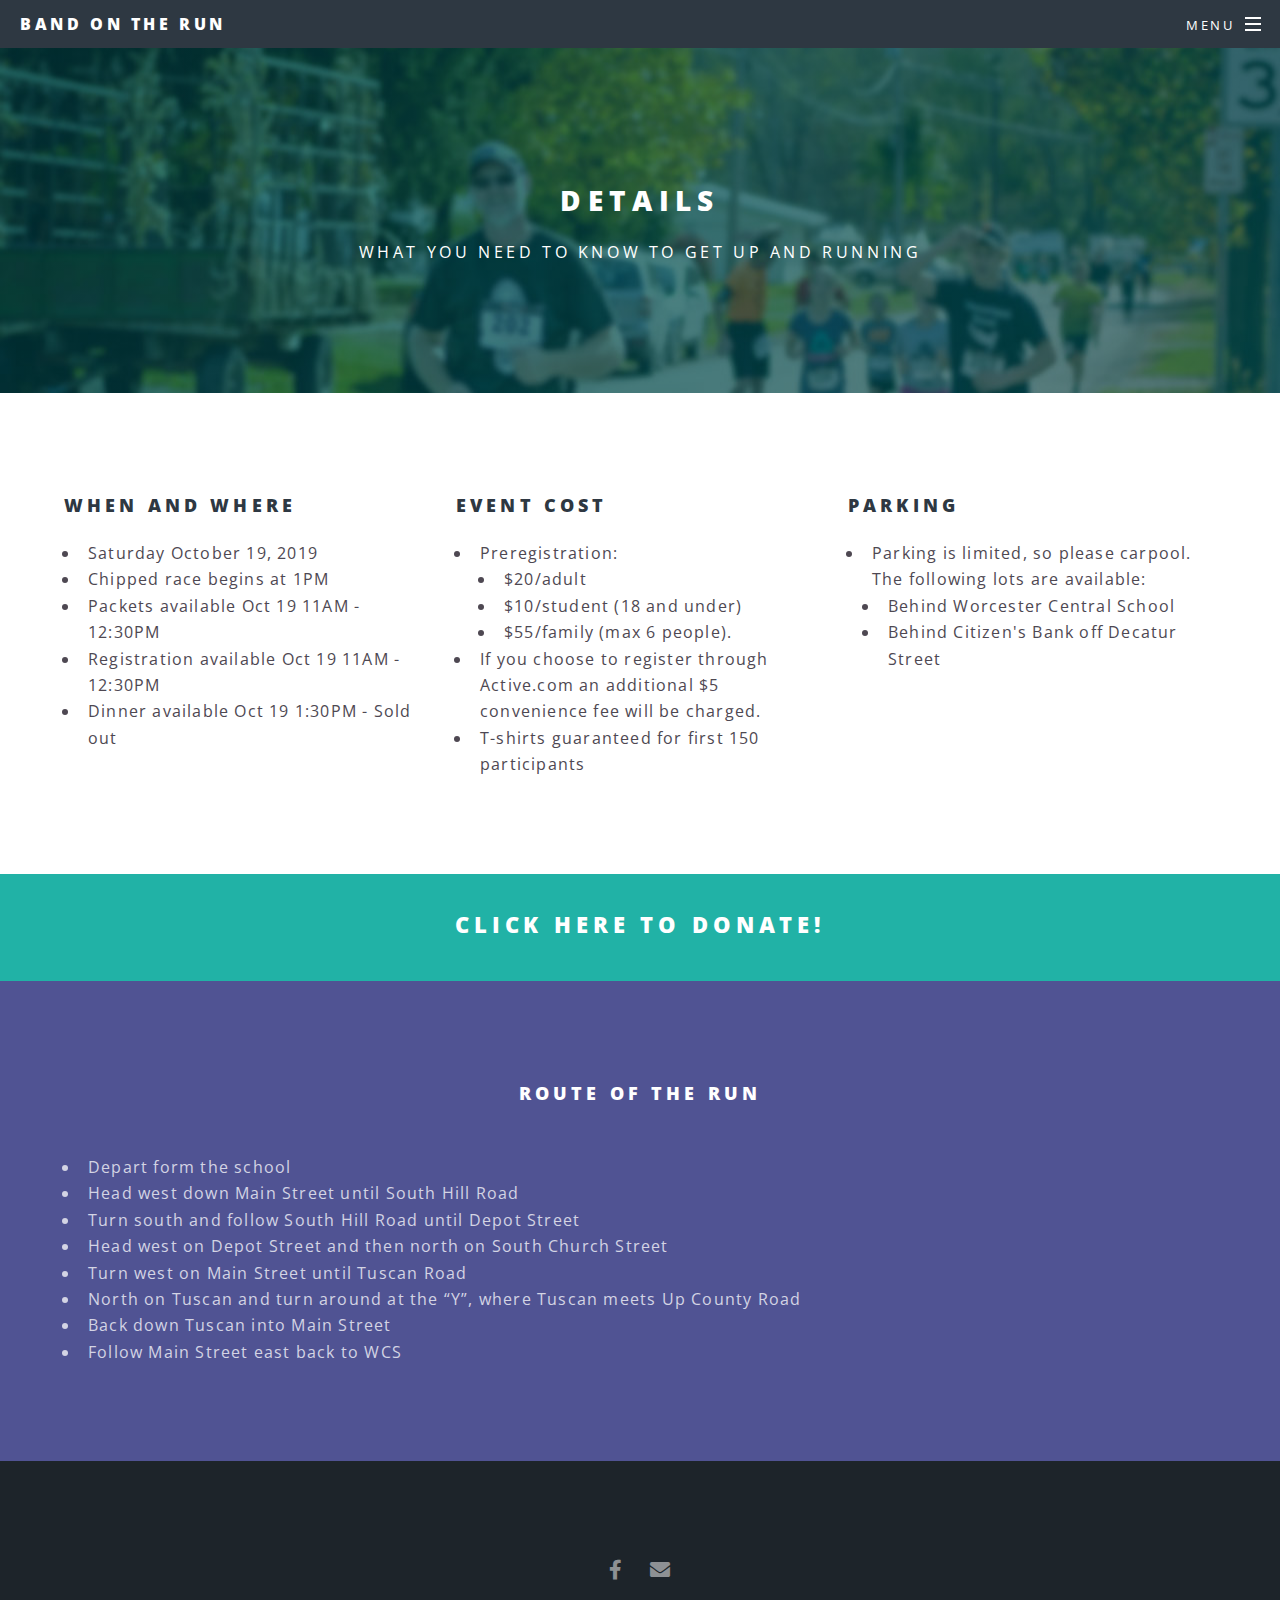
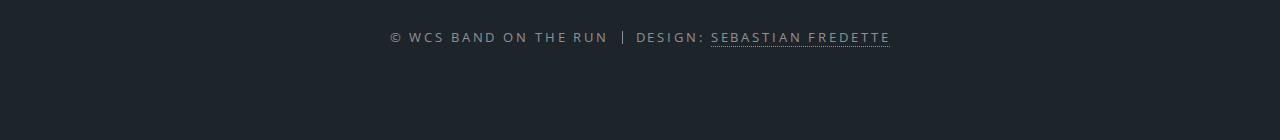
==== details.html @ b72c9e7c "details page, links, cleanup" ====
<!DOCTYPE HTML>
<!--
	Spectral by HTML5 UP
	html5up.net | @ajlkn
	Free for personal and commercial use under the CCA 3.0 license (html5up.net/license)
-->
<html>
	<head>
		<title>Details - Band on the Run</title>
		<meta charset="utf-8" />
		<meta name="viewport" content="width=device-width, initial-scale=1, user-scalable=no" />
		<link rel="stylesheet" href="assets/css/main.css" />
		<noscript><link rel="stylesheet" href="assets/css/noscript.css" /></noscript>
	</head>
	<body class="is-preload">

		<!-- Page Wrapper -->
			<div id="page-wrapper">

				<!-- Header -->
					<header id="header">
						<h1><a href="index.html">Band on the Run</a></h1>
						<nav id="nav">
							<ul>
								<li class="special">
									<a href="#menu" class="menuToggle"><span>Menu</span></a>
									<div id="menu">
										<ul>
											<li><a href="index.html">Home</a></li>
											<li><a href="donate.html">Donate</a></li>
											<li><a href="https://www.itsyourrace.com/event.aspx?id=10006">Register Now</a></li>
										</ul>
									</div>
								</li>
							</ul>
						</nav>
					</header>

				<!-- Main -->
					<article id="main">
						<header>
							<h2>Details</h2>
							<p>What you need to know to get up and running</p>
						</header>
						<section class="wrapper style5">
							<div class="inner">
								<div class="row">
								<div class="col-4 col-12-medium">
									<h3>When and Where</h3>
										<ul>
											<li>Saturday October 19, 2019</li>
											<li>Chipped race begins at 1PM</li>
											<li>Packets available Oct 19 11AM - 12:30PM</li>
											<li>Registration available Oct 19 11AM - 12:30PM</li>
											<li>Dinner available Oct 19 1:30PM - Sold out</li>
										</ul>
								</div>
								<div class="col-4 col-12-medium">
									<h3>Event Cost</h3>
										<ul>
											<li>Preregistration:
												<ul style="margin-block-end:0em;">
												<li>$20/adult</li>
												<li>$10/student (18 and under)</li> 
												<li>$55/family (max 6 people).</li>
												</ul>
											<li>If you choose to register through Active.com an additional $5 convenience fee will be charged. </li>
											<li>T-shirts guaranteed for first 150 participants</li>
											</li>
										</ul>
								</div>
								<div class="col-4 col-12-medium">
									<h3>Parking</h3>
										<ul>
											<li>Parking is limited, so please carpool. The following lots are available:</li>
											<ul>
												<li>Behind Worcester Central School</li>
												<li>Behind Citizen's Bank off Decatur Street</li>
											</ul>
										</ul>
								</div>
								</div>
							</div>
						</section>
							<a href="donate.html"><section id="donate" class="wrapper style6">
								<div class="inner">
									<header>
										<h2>Click Here to Donate!</h2>
									</header>
								</div>
						</section></a>
						<section class="wrapper style3">
							<div class="inner">

								<h3 style="text-align:center;">Route of the Run</h3>
								<br/>
								<ul>
									<li>Depart form the school</li>
									<li>Head west down Main Street until South Hill Road</li>
									<li>Turn south and follow South Hill Road until Depot Street</li>
									<li>Head west on Depot Street and then north on South Church Street</li>
									<li>Turn west on Main Street until Tuscan Road</li>
									<li>North on Tuscan and turn around at the “Y”, where Tuscan meets Up County Road</li>
									<li>Back down Tuscan into Main Street</li>
									<li>Follow Main Street east back to WCS</li>
								</ul>

							</div>
						</section>
					</article>

				<!-- Footer -->
					<footer id="footer">
						<ul class="icons">
							<li><a href="https://www.facebook.com/wcsbandontherun" class="icon brands fa-facebook-f"><span class="label">Facebook</span></a></li>
							<li><a href="mailto:aodell@worcestercs.org?subject=Band%20on%20the%20Run%20Inquiry" class="icon solid fa-envelope"><span class="label">Email</span></a></li>
						</ul>
						<ul class="copyright">
							<li>&copy; WCS Band on the Run</li><li>Design: <a href="http://sjf.photos">Sebastian Fredette</a></li>
						</ul>
					</footer>

			</div>

		<!-- Scripts -->
			<script src="assets/js/jquery.min.js"></script>
			<script src="assets/js/jquery.scrollex.min.js"></script>
			<script src="assets/js/jquery.scrolly.min.js"></script>
			<script src="assets/js/browser.min.js"></script>
			<script src="assets/js/breakpoints.min.js"></script>
			<script src="assets/js/util.js"></script>
			<script src="assets/js/main.js"></script>

	</body>
</html>
---- assets/css/main.css ----
@import url(fontawesome-all.min.css);
@import url("https://fonts.googleapis.com/css?family=Open+Sans:400,400italic,600,600italic,800,800italic");

/*
	Spectral by HTML5 UP
	html5up.net | @ajlkn
	Free for personal and commercial use under the CCA 3.0 license (html5up.net/license)
*/

html, body, div, span, applet, object,
iframe, h1, h2, h3, h4, h5, h6, p, blockquote,
pre, a, abbr, acronym, address, big, cite,
code, del, dfn, em, img, ins, kbd, q, s, samp,
small, strike, strong, sub, sup, tt, var, b,
u, i, center, dl, dt, dd, ol, ul, li, fieldset,
form, label, legend, table, caption, tbody,
tfoot, thead, tr, th, td, article, aside,
canvas, details, embed, figure, figcaption,
footer, header, hgroup, menu, nav, output, ruby,
section, summary, time, mark, audio, video {
	margin: 0;
	padding: 0;
	border: 0;
	font-size: 100%;
	font: inherit;
	vertical-align: baseline;}

article, aside, details, figcaption, figure,
footer, header, hgroup, menu, nav, section {
	display: block;}

body {
	line-height: 1;
}

ol, ul {
	list-style: none;
}

blockquote, q {
	quotes: none;
}

	blockquote:before, blockquote:after, q:before, q:after {
		content: '';
		content: none;
	}

table {
	border-collapse: collapse;
	border-spacing: 0;
}

body {
	-webkit-text-size-adjust: none;
}

mark {
	background-color: transparent;
	color: inherit;
}

input::-moz-focus-inner {
	border: 0;
	padding: 0;
}

input, select, textarea {
	-moz-appearance: none;
	-webkit-appearance: none;
	-ms-appearance: none;
	appearance: none;
}

/* Basic */

	@-ms-viewport {
		width: device-width;
	}

	html {
		box-sizing: border-box;
	}

	*, *:before, *:after {
		box-sizing: inherit;
	}

	body {
		background: #2e3842;
	}

		body.is-preload *, body.is-preload *:before, body.is-preload *:after {
			-moz-animation: none !important;
			-webkit-animation: none !important;
			-ms-animation: none !important;
			animation: none !important;
			-moz-transition: none !important;
			-webkit-transition: none !important;
			-ms-transition: none !important;
			transition: none !important;
		}

	body, input, select, textarea {
		color: #fff;
		font-family: "Open Sans", Helvetica, sans-serif;
		font-size: 15pt;
		font-weight: 400;
		letter-spacing: 0.075em;
		line-height: 1.65em;
	}

		@media screen and (max-width: 1680px) {

			body, input, select, textarea {
				font-size: 13pt;
			}

		}

		@media screen and (max-width: 1280px) {

			body, input, select, textarea {
				font-size: 12pt;
			}

		}

		@media screen and (max-width: 736px) {

			body, input, select, textarea {
				font-size: 11pt;
				letter-spacing: 0.0375em;
			}

		}

	a {
		-moz-transition: color 0.2s ease, border-bottom-color 0.2s ease;
		-webkit-transition: color 0.2s ease, border-bottom-color 0.2s ease;
		-ms-transition: color 0.2s ease, border-bottom-color 0.2s ease;
		transition: color 0.2s ease, border-bottom-color 0.2s ease;
		border-bottom: dotted 1px;
		color: inherit;
		text-decoration: none;
	}

		a:hover {
			border-bottom-color: transparent;
		}

	strong, b {
		color: #fff;
		font-weight: 600;
	}

	em, i {
		font-style: italic;
	}

	p {
		margin: 0 0 2em 0;
	}

	h1, h2, h3, h4, h5, h6 {
		color: #fff;
		font-weight: 800;
		letter-spacing: 0.225em;
		line-height: 1em;
		margin: 0 0 1em 0;
		text-transform: uppercase;
	}

		h1 a, h2 a, h3 a, h4 a, h5 a, h6 a {
			color: inherit;
			text-decoration: none;
		}

	h2 {
		font-size: 1.35em;
		line-height: 1.75em;
	}

		@media screen and (max-width: 736px) {

			h2 {
				font-size: 1.1em;
				line-height: 1.65em;
			}

		}

	h3 {
		font-size: 1.15em;
		line-height: 1.75em;
	}

		@media screen and (max-width: 736px) {

			h3 {
				font-size: 1em;
				line-height: 1.65em;
			}

		}

	h4 {
		font-size: 1em;
		line-height: 1.5em;
	}

	h5 {
		font-size: 0.8em;
		line-height: 1.5em;
	}

	h6 {
		font-size: 0.7em;
		line-height: 1.5em;
	}

	sub {
		font-size: 0.8em;
		position: relative;
		top: 0.5em;
	}

	sup {
		font-size: 0.8em;
		position: relative;
		top: -0.5em;
	}

	hr {
		border: 0;
		border-bottom: solid 2px #fff;
		margin: 3em 0;
	}

		hr.major {
			margin: 4.5em 0;
		}

	blockquote {
		border-left: solid 4px #fff;
		font-style: italic;
		margin: 0 0 2em 0;
		padding: 0.5em 0 0.5em 2em;
	}

	code {
		background: rgba(144, 144, 144, 0.25);
		border-radius: 3px;
		font-family: "Courier New", monospace;
		font-size: 0.9em;
		letter-spacing: 0;
		margin: 0 0.25em;
		padding: 0.25em 0.65em;
	}

	pre {
		-webkit-overflow-scrolling: touch;
		font-family: "Courier New", monospace;
		font-size: 0.9em;
		margin: 0 0 2em 0;
	}

		pre code {
			display: block;
			line-height: 1.75em;
			padding: 1em 1.5em;
			overflow-x: auto;
		}

	.align-left {
		text-align: left;
	}

	.align-center {
		text-align: center;
	}

	.align-right {
		text-align: right;
	}

/* Row */

	.row {
		display: flex;
		flex-wrap: wrap;
		box-sizing: border-box;
		align-items: stretch;
	}

		.row > * {
			box-sizing: border-box;
		}

		.row.gtr-uniform > * > :last-child {
			margin-bottom: 0;
		}

		.row.aln-left {
			justify-content: flex-start;
		}

		.row.aln-center {
			justify-content: center;
		}

		.row.aln-right {
			justify-content: flex-end;
		}

		.row.aln-top {
			align-items: flex-start;
		}

		.row.aln-middle {
			align-items: center;
		}

		.row.aln-bottom {
			align-items: flex-end;
		}

		.row > .imp {
			order: -1;
		}

		.row > .col-1 {
			width: 8.33333%;
		}

		.row > .off-1 {
			margin-left: 8.33333%;
		}

		.row > .col-2 {
			width: 16.66667%;
		}

		.row > .off-2 {
			margin-left: 16.66667%;
		}

		.row > .col-3 {
			width: 25%;
		}

		.row > .off-3 {
			margin-left: 25%;
		}

		.row > .col-4 {
			width: 33.33333%;
		}

		.row > .off-4 {
			margin-left: 33.33333%;
		}

		.row > .col-5 {
			width: 41.66667%;
		}

		.row > .off-5 {
			margin-left: 41.66667%;
		}

		.row > .col-6 {
			width: 50%;
		}

		.row > .off-6 {
			margin-left: 50%;
		}

		.row > .col-7 {
			width: 58.33333%;
		}

		.row > .off-7 {
			margin-left: 58.33333%;
		}

		.row > .col-8 {
			width: 66.66667%;
		}

		.row > .off-8 {
			margin-left: 66.66667%;
		}

		.row > .col-9 {
			width: 75%;
		}

		.row > .off-9 {
			margin-left: 75%;
		}

		.row > .col-10 {
			width: 83.33333%;
		}

		.row > .off-10 {
			margin-left: 83.33333%;
		}

		.row > .col-11 {
			width: 91.66667%;
		}

		.row > .off-11 {
			margin-left: 91.66667%;
		}

		.row > .col-12 {
			width: 100%;
		}

		.row > .off-12 {
			margin-left: 100%;
		}

		.row.gtr-0 {
			margin-top: 0;
			margin-left: 0em;
		}

			.row.gtr-0 > * {
				padding: 0 0 0 0em;
			}

			.row.gtr-0.gtr-uniform {
				margin-top: 0em;
			}

				.row.gtr-0.gtr-uniform > * {
					padding-top: 0em;
				}

		.row.gtr-25 {
			margin-top: 0;
			margin-left: -0.375em;
		}

			.row.gtr-25 > * {
				padding: 0 0 0 0.375em;
			}

			.row.gtr-25.gtr-uniform {
				margin-top: -0.375em;
			}

				.row.gtr-25.gtr-uniform > * {
					padding-top: 0.375em;
				}

		.row.gtr-50 {
			margin-top: 0;
			margin-left: -0.75em;
		}

			.row.gtr-50 > * {
				padding: 0 0 0 0.75em;
			}

			.row.gtr-50.gtr-uniform {
				margin-top: -0.75em;
			}

				.row.gtr-50.gtr-uniform > * {
					padding-top: 0.75em;
				}

		.row {
			margin-top: 0;
			margin-left: -1.5em;
		}

			.row > * {
				padding: 0 0 0 1.5em;
			}

			.row.gtr-uniform {
				margin-top: -1.5em;
			}

				.row.gtr-uniform > * {
					padding-top: 1.5em;
				}

		.row.gtr-150 {
			margin-top: 0;
			margin-left: -2.25em;
		}

			.row.gtr-150 > * {
				padding: 0 0 0 2.25em;
			}

			.row.gtr-150.gtr-uniform {
				margin-top: -2.25em;
			}

				.row.gtr-150.gtr-uniform > * {
					padding-top: 2.25em;
				}

		.row.gtr-200 {
			margin-top: 0;
			margin-left: -3em;
		}

			.row.gtr-200 > * {
				padding: 0 0 0 3em;
			}

			.row.gtr-200.gtr-uniform {
				margin-top: -3em;
			}

				.row.gtr-200.gtr-uniform > * {
					padding-top: 3em;
				}

		@media screen and (max-width: 1680px) {

			.row {
				display: flex;
				flex-wrap: wrap;
				box-sizing: border-box;
				align-items: stretch;
			}

				.row > * {
					box-sizing: border-box;
				}

				.row.gtr-uniform > * > :last-child {
					margin-bottom: 0;
				}

				.row.aln-left {
					justify-content: flex-start;
				}

				.row.aln-center {
					justify-content: center;
				}

				.row.aln-right {
					justify-content: flex-end;
				}

				.row.aln-top {
					align-items: flex-start;
				}

				.row.aln-middle {
					align-items: center;
				}

				.row.aln-bottom {
					align-items: flex-end;
				}

				.row > .imp-xlarge {
					order: -1;
				}

				.row > .col-1-xlarge {
					width: 8.33333%;
				}

				.row > .off-1-xlarge {
					margin-left: 8.33333%;
				}

				.row > .col-2-xlarge {
					width: 16.66667%;
				}

				.row > .off-2-xlarge {
					margin-left: 16.66667%;
				}

				.row > .col-3-xlarge {
					width: 25%;
				}

				.row > .off-3-xlarge {
					margin-left: 25%;
				}

				.row > .col-4-xlarge {
					width: 33.33333%;
				}

				.row > .off-4-xlarge {
					margin-left: 33.33333%;
				}

				.row > .col-5-xlarge {
					width: 41.66667%;
				}

				.row > .off-5-xlarge {
					margin-left: 41.66667%;
				}

				.row > .col-6-xlarge {
					width: 50%;
				}

				.row > .off-6-xlarge {
					margin-left: 50%;
				}

				.row > .col-7-xlarge {
					width: 58.33333%;
				}

				.row > .off-7-xlarge {
					margin-left: 58.33333%;
				}

				.row > .col-8-xlarge {
					width: 66.66667%;
				}

				.row > .off-8-xlarge {
					margin-left: 66.66667%;
				}

				.row > .col-9-xlarge {
					width: 75%;
				}

				.row > .off-9-xlarge {
					margin-left: 75%;
				}

				.row > .col-10-xlarge {
					width: 83.33333%;
				}

				.row > .off-10-xlarge {
					margin-left: 83.33333%;
				}

				.row > .col-11-xlarge {
					width: 91.66667%;
				}

				.row > .off-11-xlarge {
					margin-left: 91.66667%;
				}

				.row > .col-12-xlarge {
					width: 100%;
				}

				.row > .off-12-xlarge {
					margin-left: 100%;
				}

				.row.gtr-0 {
					margin-top: 0;
					margin-left: 0em;
				}

					.row.gtr-0 > * {
						padding: 0 0 0 0em;
					}

					.row.gtr-0.gtr-uniform {
						margin-top: 0em;
					}

						.row.gtr-0.gtr-uniform > * {
							padding-top: 0em;
						}

				.row.gtr-25 {
					margin-top: 0;
					margin-left: -0.375em;
				}

					.row.gtr-25 > * {
						padding: 0 0 0 0.375em;
					}

					.row.gtr-25.gtr-uniform {
						margin-top: -0.375em;
					}

						.row.gtr-25.gtr-uniform > * {
							padding-top: 0.375em;
						}

				.row.gtr-50 {
					margin-top: 0;
					margin-left: -0.75em;
				}

					.row.gtr-50 > * {
						padding: 0 0 0 0.75em;
					}

					.row.gtr-50.gtr-uniform {
						margin-top: -0.75em;
					}

						.row.gtr-50.gtr-uniform > * {
							padding-top: 0.75em;
						}

				.row {
					margin-top: 0;
					margin-left: -1.5em;
				}

					.row > * {
						padding: 0 0 0 1.5em;
					}

					.row.gtr-uniform {
						margin-top: -1.5em;
					}

						.row.gtr-uniform > * {
							padding-top: 1.5em;
						}

				.row.gtr-150 {
					margin-top: 0;
					margin-left: -2.25em;
				}

					.row.gtr-150 > * {
						padding: 0 0 0 2.25em;
					}

					.row.gtr-150.gtr-uniform {
						margin-top: -2.25em;
					}

						.row.gtr-150.gtr-uniform > * {
							padding-top: 2.25em;
						}

				.row.gtr-200 {
					margin-top: 0;
					margin-left: -3em;
				}

					.row.gtr-200 > * {
						padding: 0 0 0 3em;
					}

					.row.gtr-200.gtr-uniform {
						margin-top: -3em;
					}

						.row.gtr-200.gtr-uniform > * {
							padding-top: 3em;
						}

		}

		@media screen and (max-width: 1280px) {

			.row {
				display: flex;
				flex-wrap: wrap;
				box-sizing: border-box;
				align-items: stretch;
			}

				.row > * {
					box-sizing: border-box;
				}

				.row.gtr-uniform > * > :last-child {
					margin-bottom: 0;
				}

				.row.aln-left {
					justify-content: flex-start;
				}

				.row.aln-center {
					justify-content: center;
				}

				.row.aln-right {
					justify-content: flex-end;
				}

				.row.aln-top {
					align-items: flex-start;
				}

				.row.aln-middle {
					align-items: center;
				}

				.row.aln-bottom {
					align-items: flex-end;
				}

				.row > .imp-large {
					order: -1;
				}

				.row > .col-1-large {
					width: 8.33333%;
				}

				.row > .off-1-large {
					margin-left: 8.33333%;
				}

				.row > .col-2-large {
					width: 16.66667%;
				}

				.row > .off-2-large {
					margin-left: 16.66667%;
				}

				.row > .col-3-large {
					width: 25%;
				}

				.row > .off-3-large {
					margin-left: 25%;
				}

				.row > .col-4-large {
					width: 33.33333%;
				}

				.row > .off-4-large {
					margin-left: 33.33333%;
				}

				.row > .col-5-large {
					width: 41.66667%;
				}

				.row > .off-5-large {
					margin-left: 41.66667%;
				}

				.row > .col-6-large {
					width: 50%;
				}

				.row > .off-6-large {
					margin-left: 50%;
				}

				.row > .col-7-large {
					width: 58.33333%;
				}

				.row > .off-7-large {
					margin-left: 58.33333%;
				}

				.row > .col-8-large {
					width: 66.66667%;
				}

				.row > .off-8-large {
					margin-left: 66.66667%;
				}

				.row > .col-9-large {
					width: 75%;
				}

				.row > .off-9-large {
					margin-left: 75%;
				}

				.row > .col-10-large {
					width: 83.33333%;
				}

				.row > .off-10-large {
					margin-left: 83.33333%;
				}

				.row > .col-11-large {
					width: 91.66667%;
				}

				.row > .off-11-large {
					margin-left: 91.66667%;
				}

				.row > .col-12-large {
					width: 100%;
				}

				.row > .off-12-large {
					margin-left: 100%;
				}

				.row.gtr-0 {
					margin-top: 0;
					margin-left: 0em;
				}

					.row.gtr-0 > * {
						padding: 0 0 0 0em;
					}

					.row.gtr-0.gtr-uniform {
						margin-top: 0em;
					}

						.row.gtr-0.gtr-uniform > * {
							padding-top: 0em;
						}

				.row.gtr-25 {
					margin-top: 0;
					margin-left: -0.375em;
				}

					.row.gtr-25 > * {
						padding: 0 0 0 0.375em;
					}

					.row.gtr-25.gtr-uniform {
						margin-top: -0.375em;
					}

						.row.gtr-25.gtr-uniform > * {
							padding-top: 0.375em;
						}

				.row.gtr-50 {
					margin-top: 0;
					margin-left: -0.75em;
				}

					.row.gtr-50 > * {
						padding: 0 0 0 0.75em;
					}

					.row.gtr-50.gtr-uniform {
						margin-top: -0.75em;
					}

						.row.gtr-50.gtr-uniform > * {
							padding-top: 0.75em;
						}

				.row {
					margin-top: 0;
					margin-left: -1.5em;
				}

					.row > * {
						padding: 0 0 0 1.5em;
					}

					.row.gtr-uniform {
						margin-top: -1.5em;
					}

						.row.gtr-uniform > * {
							padding-top: 1.5em;
						}

				.row.gtr-150 {
					margin-top: 0;
					margin-left: -2.25em;
				}

					.row.gtr-150 > * {
						padding: 0 0 0 2.25em;
					}

					.row.gtr-150.gtr-uniform {
						margin-top: -2.25em;
					}

						.row.gtr-150.gtr-uniform > * {
							padding-top: 2.25em;
						}

				.row.gtr-200 {
					margin-top: 0;
					margin-left: -3em;
				}

					.row.gtr-200 > * {
						padding: 0 0 0 3em;
					}

					.row.gtr-200.gtr-uniform {
						margin-top: -3em;
					}

						.row.gtr-200.gtr-uniform > * {
							padding-top: 3em;
						}

		}

		@media screen and (max-width: 980px) {

			.row {
				display: flex;
				flex-wrap: wrap;
				box-sizing: border-box;
				align-items: stretch;
			}

				.row > * {
					box-sizing: border-box;
				}

				.row.gtr-uniform > * > :last-child {
					margin-bottom: 0;
				}

				.row.aln-left {
					justify-content: flex-start;
				}

				.row.aln-center {
					justify-content: center;
				}

				.row.aln-right {
					justify-content: flex-end;
				}

				.row.aln-top {
					align-items: flex-start;
				}

				.row.aln-middle {
					align-items: center;
				}

				.row.aln-bottom {
					align-items: flex-end;
				}

				.row > .imp-medium {
					order: -1;
				}

				.row > .col-1-medium {
					width: 8.33333%;
				}

				.row > .off-1-medium {
					margin-left: 8.33333%;
				}

				.row > .col-2-medium {
					width: 16.66667%;
				}

				.row > .off-2-medium {
					margin-left: 16.66667%;
				}

				.row > .col-3-medium {
					width: 25%;
				}

				.row > .off-3-medium {
					margin-left: 25%;
				}

				.row > .col-4-medium {
					width: 33.33333%;
				}

				.row > .off-4-medium {
					margin-left: 33.33333%;
				}

				.row > .col-5-medium {
					width: 41.66667%;
				}

				.row > .off-5-medium {
					margin-left: 41.66667%;
				}

				.row > .col-6-medium {
					width: 50%;
				}

				.row > .off-6-medium {
					margin-left: 50%;
				}

				.row > .col-7-medium {
					width: 58.33333%;
				}

				.row > .off-7-medium {
					margin-left: 58.33333%;
				}

				.row > .col-8-medium {
					width: 66.66667%;
				}

				.row > .off-8-medium {
					margin-left: 66.66667%;
				}

				.row > .col-9-medium {
					width: 75%;
				}

				.row > .off-9-medium {
					margin-left: 75%;
				}

				.row > .col-10-medium {
					width: 83.33333%;
				}

				.row > .off-10-medium {
					margin-left: 83.33333%;
				}

				.row > .col-11-medium {
					width: 91.66667%;
				}

				.row > .off-11-medium {
					margin-left: 91.66667%;
				}

				.row > .col-12-medium {
					width: 100%;
				}

				.row > .off-12-medium {
					margin-left: 100%;
				}

				.row.gtr-0 {
					margin-top: 0;
					margin-left: 0em;
				}

					.row.gtr-0 > * {
						padding: 0 0 0 0em;
					}

					.row.gtr-0.gtr-uniform {
						margin-top: 0em;
					}

						.row.gtr-0.gtr-uniform > * {
							padding-top: 0em;
						}

				.row.gtr-25 {
					margin-top: 0;
					margin-left: -0.375em;
				}

					.row.gtr-25 > * {
						padding: 0 0 0 0.375em;
					}

					.row.gtr-25.gtr-uniform {
						margin-top: -0.375em;
					}

						.row.gtr-25.gtr-uniform > * {
							padding-top: 0.375em;
						}

				.row.gtr-50 {
					margin-top: 0;
					margin-left: -0.75em;
				}

					.row.gtr-50 > * {
						padding: 0 0 0 0.75em;
					}

					.row.gtr-50.gtr-uniform {
						margin-top: -0.75em;
					}

						.row.gtr-50.gtr-uniform > * {
							padding-top: 0.75em;
						}

				.row {
					margin-top: 0;
					margin-left: -1.5em;
				}

					.row > * {
						padding: 0 0 0 1.5em;
					}

					.row.gtr-uniform {
						margin-top: -1.5em;
					}

						.row.gtr-uniform > * {
							padding-top: 1.5em;
						}

				.row.gtr-150 {
					margin-top: 0;
					margin-left: -2.25em;
				}

					.row.gtr-150 > * {
						padding: 0 0 0 2.25em;
					}

					.row.gtr-150.gtr-uniform {
						margin-top: -2.25em;
					}

						.row.gtr-150.gtr-uniform > * {
							padding-top: 2.25em;
						}

				.row.gtr-200 {
					margin-top: 0;
					margin-left: -3em;
				}

					.row.gtr-200 > * {
						padding: 0 0 0 3em;
					}

					.row.gtr-200.gtr-uniform {
						margin-top: -3em;
					}

						.row.gtr-200.gtr-uniform > * {
							padding-top: 3em;
						}

		}

		@media screen and (max-width: 736px) {

			.row {
				display: flex;
				flex-wrap: wrap;
				box-sizing: border-box;
				align-items: stretch;
			}

				.row > * {
					box-sizing: border-box;
				}

				.row.gtr-uniform > * > :last-child {
					margin-bottom: 0;
				}

				.row.aln-left {
					justify-content: flex-start;
				}

				.row.aln-center {
					justify-content: center;
				}

				.row.aln-right {
					justify-content: flex-end;
				}

				.row.aln-top {
					align-items: flex-start;
				}

				.row.aln-middle {
					align-items: center;
				}

				.row.aln-bottom {
					align-items: flex-end;
				}

				.row > .imp-small {
					order: -1;
				}

				.row > .col-1-small {
					width: 8.33333%;
				}

				.row > .off-1-small {
					margin-left: 8.33333%;
				}

				.row > .col-2-small {
					width: 16.66667%;
				}

				.row > .off-2-small {
					margin-left: 16.66667%;
				}

				.row > .col-3-small {
					width: 25%;
				}

				.row > .off-3-small {
					margin-left: 25%;
				}

				.row > .col-4-small {
					width: 33.33333%;
				}

				.row > .off-4-small {
					margin-left: 33.33333%;
				}

				.row > .col-5-small {
					width: 41.66667%;
				}

				.row > .off-5-small {
					margin-left: 41.66667%;
				}

				.row > .col-6-small {
					width: 50%;
				}

				.row > .off-6-small {
					margin-left: 50%;
				}

				.row > .col-7-small {
					width: 58.33333%;
				}

				.row > .off-7-small {
					margin-left: 58.33333%;
				}

				.row > .col-8-small {
					width: 66.66667%;
				}

				.row > .off-8-small {
					margin-left: 66.66667%;
				}

				.row > .col-9-small {
					width: 75%;
				}

				.row > .off-9-small {
					margin-left: 75%;
				}

				.row > .col-10-small {
					width: 83.33333%;
				}

				.row > .off-10-small {
					margin-left: 83.33333%;
				}

				.row > .col-11-small {
					width: 91.66667%;
				}

				.row > .off-11-small {
					margin-left: 91.66667%;
				}

				.row > .col-12-small {
					width: 100%;
				}

				.row > .off-12-small {
					margin-left: 100%;
				}

				.row.gtr-0 {
					margin-top: 0;
					margin-left: 0em;
				}

					.row.gtr-0 > * {
						padding: 0 0 0 0em;
					}

					.row.gtr-0.gtr-uniform {
						margin-top: 0em;
					}

						.row.gtr-0.gtr-uniform > * {
							padding-top: 0em;
						}

				.row.gtr-25 {
					margin-top: 0;
					margin-left: -0.375em;
				}

					.row.gtr-25 > * {
						padding: 0 0 0 0.375em;
					}

					.row.gtr-25.gtr-uniform {
						margin-top: -0.375em;
					}

						.row.gtr-25.gtr-uniform > * {
							padding-top: 0.375em;
						}

				.row.gtr-50 {
					margin-top: 0;
					margin-left: -0.75em;
				}

					.row.gtr-50 > * {
						padding: 0 0 0 0.75em;
					}

					.row.gtr-50.gtr-uniform {
						margin-top: -0.75em;
					}

						.row.gtr-50.gtr-uniform > * {
							padding-top: 0.75em;
						}

				.row {
					margin-top: 0;
					margin-left: -1.5em;
				}

					.row > * {
						padding: 0 0 0 1.5em;
					}

					.row.gtr-uniform {
						margin-top: -1.5em;
					}

						.row.gtr-uniform > * {
							padding-top: 1.5em;
						}

				.row.gtr-150 {
					margin-top: 0;
					margin-left: -2.25em;
				}

					.row.gtr-150 > * {
						padding: 0 0 0 2.25em;
					}

					.row.gtr-150.gtr-uniform {
						margin-top: -2.25em;
					}

						.row.gtr-150.gtr-uniform > * {
							padding-top: 2.25em;
						}

				.row.gtr-200 {
					margin-top: 0;
					margin-left: -3em;
				}

					.row.gtr-200 > * {
						padding: 0 0 0 3em;
					}

					.row.gtr-200.gtr-uniform {
						margin-top: -3em;
					}

						.row.gtr-200.gtr-uniform > * {
							padding-top: 3em;
						}

		}

		@media screen and (max-width: 480px) {

			.row {
				display: flex;
				flex-wrap: wrap;
				box-sizing: border-box;
				align-items: stretch;
			}

				.row > * {
					box-sizing: border-box;
				}

				.row.gtr-uniform > * > :last-child {
					margin-bottom: 0;
				}

				.row.aln-left {
					justify-content: flex-start;
				}

				.row.aln-center {
					justify-content: center;
				}

				.row.aln-right {
					justify-content: flex-end;
				}

				.row.aln-top {
					align-items: flex-start;
				}

				.row.aln-middle {
					align-items: center;
				}

				.row.aln-bottom {
					align-items: flex-end;
				}

				.row > .imp-xsmall {
					order: -1;
				}

				.row > .col-1-xsmall {
					width: 8.33333%;
				}

				.row > .off-1-xsmall {
					margin-left: 8.33333%;
				}

				.row > .col-2-xsmall {
					width: 16.66667%;
				}

				.row > .off-2-xsmall {
					margin-left: 16.66667%;
				}

				.row > .col-3-xsmall {
					width: 25%;
				}

				.row > .off-3-xsmall {
					margin-left: 25%;
				}

				.row > .col-4-xsmall {
					width: 33.33333%;
				}

				.row > .off-4-xsmall {
					margin-left: 33.33333%;
				}

				.row > .col-5-xsmall {
					width: 41.66667%;
				}

				.row > .off-5-xsmall {
					margin-left: 41.66667%;
				}

				.row > .col-6-xsmall {
					width: 50%;
				}

				.row > .off-6-xsmall {
					margin-left: 50%;
				}

				.row > .col-7-xsmall {
					width: 58.33333%;
				}

				.row > .off-7-xsmall {
					margin-left: 58.33333%;
				}

				.row > .col-8-xsmall {
					width: 66.66667%;
				}

				.row > .off-8-xsmall {
					margin-left: 66.66667%;
				}

				.row > .col-9-xsmall {
					width: 75%;
				}

				.row > .off-9-xsmall {
					margin-left: 75%;
				}

				.row > .col-10-xsmall {
					width: 83.33333%;
				}

				.row > .off-10-xsmall {
					margin-left: 83.33333%;
				}

				.row > .col-11-xsmall {
					width: 91.66667%;
				}

				.row > .off-11-xsmall {
					margin-left: 91.66667%;
				}

				.row > .col-12-xsmall {
					width: 100%;
				}

				.row > .off-12-xsmall {
					margin-left: 100%;
				}

				.row.gtr-0 {
					margin-top: 0;
					margin-left: 0em;
				}

					.row.gtr-0 > * {
						padding: 0 0 0 0em;
					}

					.row.gtr-0.gtr-uniform {
						margin-top: 0em;
					}

						.row.gtr-0.gtr-uniform > * {
							padding-top: 0em;
						}

				.row.gtr-25 {
					margin-top: 0;
					margin-left: -0.375em;
				}

					.row.gtr-25 > * {
						padding: 0 0 0 0.375em;
					}

					.row.gtr-25.gtr-uniform {
						margin-top: -0.375em;
					}

						.row.gtr-25.gtr-uniform > * {
							padding-top: 0.375em;
						}

				.row.gtr-50 {
					margin-top: 0;
					margin-left: -0.75em;
				}

					.row.gtr-50 > * {
						padding: 0 0 0 0.75em;
					}

					.row.gtr-50.gtr-uniform {
						margin-top: -0.75em;
					}

						.row.gtr-50.gtr-uniform > * {
							padding-top: 0.75em;
						}

				.row {
					margin-top: 0;
					margin-left: -1.5em;
				}

					.row > * {
						padding: 0 0 0 1.5em;
					}

					.row.gtr-uniform {
						margin-top: -1.5em;
					}

						.row.gtr-uniform > * {
							padding-top: 1.5em;
						}

				.row.gtr-150 {
					margin-top: 0;
					margin-left: -2.25em;
				}

					.row.gtr-150 > * {
						padding: 0 0 0 2.25em;
					}

					.row.gtr-150.gtr-uniform {
						margin-top: -2.25em;
					}

						.row.gtr-150.gtr-uniform > * {
							padding-top: 2.25em;
						}

				.row.gtr-200 {
					margin-top: 0;
					margin-left: -3em;
				}

					.row.gtr-200 > * {
						padding: 0 0 0 3em;
					}

					.row.gtr-200.gtr-uniform {
						margin-top: -3em;
					}

						.row.gtr-200.gtr-uniform > * {
							padding-top: 3em;
						}

		}

/* Section/Article */

	section.special, article.special {
		text-align: center;
	}

	header p {
		color: rgba(255, 255, 255, 0.5);
		position: relative;
		top: -0.25em;
	}

	header h3 + p {
		font-size: 1.1em;
	}

	header h4 + p,
	header h5 + p,
	header h6 + p {
		font-size: 0.9em;
	}

	header.major {
		margin: 0 0 3.5em 0;
	}

		header.major h2, header.major h3, header.major h4, header.major h5, header.major h6 {
			border-bottom: solid 2px #fff;
			display: inline-block;
			padding-bottom: 1em;
			position: relative;
		}

			header.major h2:after, header.major h3:after, header.major h4:after, header.major h5:after, header.major h6:after {
				content: '';
				display: block;
				height: 1px;
			}

		header.major p {
			color: #fff;
			top: 0;
		}

		@media screen and (max-width: 736px) {

			header.major {
				margin: 0 0 2em 0;
			}

		}

	@media screen and (max-width: 980px) {

		header br {
			display: none;
		}

	}

/* Form */

	form {
		margin: 0 0 2em 0;
	}

	label {
		color: #fff;
		display: block;
		font-size: 0.9em;
		font-weight: 600;
		margin: 0 0 1em 0;
	}

	input[type="text"],
	input[type="password"],
	input[type="email"],
	select,
	textarea {
		-moz-appearance: none;
		-webkit-appearance: none;
		-ms-appearance: none;
		appearance: none;
		background-color: rgba(144, 144, 144, 0.25);
		border-radius: 3px;
		border: none;
		color: inherit;
		display: block;
		outline: 0;
		padding: 0 1em;
		text-decoration: none;
		width: 100%;
	}

		input[type="text"]:invalid,
		input[type="password"]:invalid,
		input[type="email"]:invalid,
		select:invalid,
		textarea:invalid {
			box-shadow: none;
		}

		input[type="text"]:focus,
		input[type="password"]:focus,
		input[type="email"]:focus,
		select:focus,
		textarea:focus {
			box-shadow: 0 0 0 2px #21b2a6;
		}

	select {
		background-size: 1.25em;
		background-repeat: no-repeat;
		background-position: calc(100% - 1em) center;
		height: 2.75em;
		padding-right: 2.75em;
		text-overflow: ellipsis;
	}

		select:focus::-ms-value {
			background-color: transparent;
		}

		select::-ms-expand {
			display: none;
		}

	input[type="text"],
	input[type="password"],
	input[type="email"],
	select {
		height: 2.75em;
	}

	textarea {
		padding: 0.75em 1em;
	}

	input[type="checkbox"],
	input[type="radio"] {
		-moz-appearance: none;
		-webkit-appearance: none;
		-ms-appearance: none;
		appearance: none;
		display: block;
		float: left;
		margin-right: -2em;
		opacity: 0;
		width: 1em;
		z-index: -1;
	}

		input[type="checkbox"] + label,
		input[type="radio"] + label {
			text-decoration: none;
			color: #fff;
			cursor: pointer;
			display: inline-block;
			font-size: 1em;
			font-weight: 400;
			padding-left: 2.4em;
			padding-right: 0.75em;
			position: relative;
		}

			input[type="checkbox"] + label:before,
			input[type="radio"] + label:before {
				-moz-osx-font-smoothing: grayscale;
				-webkit-font-smoothing: antialiased;
				display: inline-block;
				font-style: normal;
				font-variant: normal;
				text-rendering: auto;
				line-height: 1;
				text-transform: none !important;
				font-family: 'Font Awesome 5 Free';
				font-weight: 900;
			}

			input[type="checkbox"] + label:before,
			input[type="radio"] + label:before {
				background: rgba(144, 144, 144, 0.25);
				border-radius: 3px;
				content: '';
				display: inline-block;
				font-size: 0.8em;
				height: 2.0625em;
				left: 0;
				line-height: 2.0625em;
				position: absolute;
				text-align: center;
				top: 0;
				width: 2.0625em;
			}

		input[type="checkbox"]:checked + label:before,
		input[type="radio"]:checked + label:before {
			background: #2e3842;
			color: #fff;
			content: '\f00c';
		}

		input[type="checkbox"]:focus + label:before,
		input[type="radio"]:focus + label:before {
			box-shadow: 0 0 0 2px #21b2a6;
		}

	input[type="checkbox"] + label:before {
		border-radius: 3px;
	}

	input[type="radio"] + label:before {
		border-radius: 100%;
	}

	::-webkit-input-placeholder {
		color: rgba(255, 255, 255, 0.5) !important;
		opacity: 1.0;
	}

	:-moz-placeholder {
		color: rgba(255, 255, 255, 0.5) !important;
		opacity: 1.0;
	}

	::-moz-placeholder {
		color: rgba(255, 255, 255, 0.5) !important;
		opacity: 1.0;
	}

	:-ms-input-placeholder {
		color: rgba(255, 255, 255, 0.5) !important;
		opacity: 1.0;
	}

/* Box */

	.box {
		border-radius: 3px;
		border: solid 2px #fff;
		margin-bottom: 2em;
		padding: 1.5em;
	}

		.box > :last-child,
		.box > :last-child > :last-child,
		.box > :last-child > :last-child > :last-child {
			margin-bottom: 0;
		}

		.box.alt {
			border: 0;
			border-radius: 0;
			padding: 0;
		}

/* Icon */

	.icon {
		text-decoration: none;
		border-bottom: none;
		position: relative;
	}

		.icon:before {
			-moz-osx-font-smoothing: grayscale;
			-webkit-font-smoothing: antialiased;
			display: inline-block;
			font-style: normal;
			font-variant: normal;
			text-rendering: auto;
			line-height: 1;
			text-transform: none !important;
			font-family: 'Font Awesome 5 Free';
			font-weight: 400;
		}

		.icon > .label {
			display: none;
		}

		.icon:before {
			line-height: inherit;
		}

		.icon.solid:before {
			font-weight: 900;
		}

		.icon.brands:before {
			font-family: 'Font Awesome 5 Brands';
		}

		.icon.major {
			-moz-transform: rotate(-45deg);
			-webkit-transform: rotate(-45deg);
			-ms-transform: rotate(-45deg);
			transform: rotate(-45deg);
			border-radius: 3px;
			border: solid 2px #fff;
			display: inline-block;
			font-size: 1.35em;
			height: calc(3em + 2px);
			line-height: 3em;
			text-align: center;
			width: calc(3em + 2px);
		}

			.icon.major:before {
				-moz-transform: rotate(45deg);
				-webkit-transform: rotate(45deg);
				-ms-transform: rotate(45deg);
				transform: rotate(45deg);
				display: inline-block;
				font-size: 1.5em;
			}

			@media screen and (max-width: 736px) {

				.icon.major {
					font-size: 1em;
				}

			}

		.icon.style1 {
			color: #00ffcc;
		}

		.icon.style2 {
			color: #00f0ff;
		}

		.icon.style3 {
			color: #76ddff;
		}

/* Image */

	.image {
		border-radius: 3px;
		border: 0;
		display: inline-block;
		position: relative;
	}

		.image img {
			border-radius: 3px;
			display: block;
		}

		.image.left {
			float: left;
			margin: 0 2em 2em 0;
			top: 0.25em;
		}

		.image.right {
			float: right;
			margin: 0 0 2em 2em;
			top: 0.25em;
		}

		.image.left, .image.right {
			max-width: 40%;
		}

			.image.left img, .image.right img {
				width: 100%;
			}

		.image.fit {
			display: block;
			margin: 0 0 2em 0;
			width: 100%;
		}

			.image.fit img {
				width: 100%;
			}

/* List */

	ol {
		list-style: decimal;
		margin: 0 0 2em 0;
		padding-left: 1.25em;
	}

		ol li {
			padding-left: 0.25em;
		}

	ul {
		list-style: disc;
		margin: 0 0 2em 0;
		padding-left: 1em;
	}

		ul li {
			padding-left: 0.5em;
		}

		ul.alt {
			list-style: none;
			padding-left: 0;
		}

			ul.alt li {
				border-top: solid 1px #fff;
				padding: 0.5em 0;
			}

				ul.alt li:first-child {
					border-top: 0;
					padding-top: 0;
				}

	dl {
		margin: 0 0 2em 0;
	}

/* Actions */

	ul.actions {
		display: -moz-flex;
		display: -webkit-flex;
		display: -ms-flex;
		display: flex;
		cursor: default;
		list-style: none;
		margin-left: -1em;
		padding-left: 0;
	}

		ul.actions li {
			padding: 0 0 0 1em;
			vertical-align: middle;
		}

		ul.actions.special {
			-moz-justify-content: center;
			-webkit-justify-content: center;
			-ms-justify-content: center;
			justify-content: center;
			width: 100%;
			margin-left: 0;
		}

			ul.actions.special li:first-child {
				padding-left: 0;
			}

		ul.actions.stacked {
			-moz-flex-direction: column;
			-webkit-flex-direction: column;
			-ms-flex-direction: column;
			flex-direction: column;
			margin-left: 0;
		}

			ul.actions.stacked li {
				padding: 1em 0 0 0;
			}

				ul.actions.stacked li:first-child {
					padding-top: 0;
				}

		ul.actions.fit {
			width: calc(100% + 1em);
		}

			ul.actions.fit li {
				-moz-flex-grow: 1;
				-webkit-flex-grow: 1;
				-ms-flex-grow: 1;
				flex-grow: 1;
				-moz-flex-shrink: 1;
				-webkit-flex-shrink: 1;
				-ms-flex-shrink: 1;
				flex-shrink: 1;
				width: 100%;
			}

				ul.actions.fit li > * {
					width: 100%;
				}

			ul.actions.fit.stacked {
				width: 100%;
			}

		@media screen and (max-width: 480px) {

			ul.actions:not(.fixed) {
				-moz-flex-direction: column;
				-webkit-flex-direction: column;
				-ms-flex-direction: column;
				flex-direction: column;
				margin-left: 0;
				width: 100% !important;
			}

				ul.actions:not(.fixed) li {
					-moz-flex-grow: 1;
					-webkit-flex-grow: 1;
					-ms-flex-grow: 1;
					flex-grow: 1;
					-moz-flex-shrink: 1;
					-webkit-flex-shrink: 1;
					-ms-flex-shrink: 1;
					flex-shrink: 1;
					padding: 1em 0 0 0;
					text-align: center;
					width: 100%;
				}

					ul.actions:not(.fixed) li > * {
						width: 100%;
					}

					ul.actions:not(.fixed) li:first-child {
						padding-top: 0;
					}

					ul.actions:not(.fixed) li input[type="submit"],
					ul.actions:not(.fixed) li input[type="reset"],
					ul.actions:not(.fixed) li input[type="button"],
					ul.actions:not(.fixed) li button,
					ul.actions:not(.fixed) li .button {
						width: 100%;
					}

						ul.actions:not(.fixed) li input[type="submit"].icon:before,
						ul.actions:not(.fixed) li input[type="reset"].icon:before,
						ul.actions:not(.fixed) li input[type="button"].icon:before,
						ul.actions:not(.fixed) li button.icon:before,
						ul.actions:not(.fixed) li .button.icon:before {
							margin-left: -0.5em;
						}

		}

/* Icons */

	ul.icons {
		cursor: default;
		list-style: none;
		padding-left: 0;
	}

		ul.icons li {
			display: inline-block;
			padding: 0 1em 0 0;
		}

			ul.icons li:last-child {
				padding-right: 0 !important;
			}

		ul.icons.major {
			padding: 1em 0;
		}

			ul.icons.major li {
				padding-right: 3.5em;
			}

				@media screen and (max-width: 736px) {

					ul.icons.major li {
						padding: 0 1em !important;
					}

				}

/* Table */

	.table-wrapper {
		-webkit-overflow-scrolling: touch;
		overflow-x: auto;
	}

	table {
		margin: 0 0 2em 0;
		width: 100%;
	}

		table tbody tr {
			border: solid 1px #fff;
			border-left: 0;
			border-right: 0;
		}

			table tbody tr:nth-child(2n + 1) {
				background-color: rgba(144, 144, 144, 0.25);
			}

		table td {
			padding: 0.75em 0.75em;
		}

		table th {
			color: #fff;
			font-size: 0.9em;
			font-weight: 600;
			padding: 0 0.75em 0.75em 0.75em;
			text-align: left;
		}

		table thead {
			border-bottom: solid 2px #fff;
		}

		table tfoot {
			border-top: solid 2px #fff;
		}

		table.alt {
			border-collapse: separate;
		}

			table.alt tbody tr td {
				border: solid 1px #fff;
				border-left-width: 0;
				border-top-width: 0;
			}

				table.alt tbody tr td:first-child {
					border-left-width: 1px;
				}

			table.alt tbody tr:first-child td {
				border-top-width: 1px;
			}

			table.alt thead {
				border-bottom: 0;
			}

			table.alt tfoot {
				border-top: 0;
			}

/* Button */

	input[type="submit"],
	input[type="reset"],
	input[type="button"],
	button,
	.button {
		-moz-appearance: none;
		-webkit-appearance: none;
		-ms-appearance: none;
		appearance: none;
		-moz-transition: background-color 0.2s ease-in-out, color 0.2s ease-in-out;
		-webkit-transition: background-color 0.2s ease-in-out, color 0.2s ease-in-out;
		-ms-transition: background-color 0.2s ease-in-out, color 0.2s ease-in-out;
		transition: background-color 0.2s ease-in-out, color 0.2s ease-in-out;
		background-color: transparent;
		border-radius: 3px;
		border: 0;
		box-shadow: inset 0 0 0 2px #fff;
		color: #fff;
		cursor: pointer;
		display: inline-block;
		font-size: 0.8em;
		font-weight: 600;
		height: 3.125em;
		letter-spacing: 0.225em;
		line-height: 3.125em;
		max-width: 30em;
		padding: 0 2.75em;
		text-align: center;
		text-decoration: none;
		text-transform: uppercase;
		white-space: nowrap;
		overflow: hidden;
		text-overflow: ellipsis;
	}

		input[type="submit"]:hover,
		input[type="reset"]:hover,
		input[type="button"]:hover,
		button:hover,
		.button:hover {
			background-color: rgba(144, 144, 144, 0.25);
		}

		input[type="submit"]:active,
		input[type="reset"]:active,
		input[type="button"]:active,
		button:active,
		.button:active {
			background-color: rgba(144, 144, 144, 0.5);
		}

		input[type="submit"].icon:before,
		input[type="reset"].icon:before,
		input[type="button"].icon:before,
		button.icon:before,
		.button.icon:before {
			margin-right: 0.5em;
		}

		input[type="submit"].fit,
		input[type="reset"].fit,
		input[type="button"].fit,
		button.fit,
		.button.fit {
			width: 100%;
		}

		input[type="submit"].small,
		input[type="reset"].small,
		input[type="button"].small,
		button.small,
		.button.small {
			font-size: 0.8em;
		}

		input[type="submit"].large,
		input[type="reset"].large,
		input[type="button"].large,
		button.large,
		.button.large {
			font-size: 1.35em;
		}

		input[type="submit"].primary,
		input[type="reset"].primary,
		input[type="button"].primary,
		button.primary,
		.button.primary {
			background-color: #ed4933;
			box-shadow: none !important;
			color: #ffffff !important;
		}

			input[type="submit"].primary:hover,
			input[type="reset"].primary:hover,
			input[type="button"].primary:hover,
			button.primary:hover,
			.button.primary:hover {
				background-color: #ef5e4a !important;
			}

			input[type="submit"].primary:active,
			input[type="reset"].primary:active,
			input[type="button"].primary:active,
			button.primary:active,
			.button.primary:active {
				background-color: #eb341c !important;
			}

		input[type="submit"].disabled, input[type="submit"]:disabled,
		input[type="reset"].disabled,
		input[type="reset"]:disabled,
		input[type="button"].disabled,
		input[type="button"]:disabled,
		button.disabled,
		button:disabled,
		.button.disabled,
		.button:disabled {
			pointer-events: none;
			opacity: 0.25;
		}

		@media screen and (max-width: 736px) {

			input[type="submit"],
			input[type="reset"],
			input[type="button"],
			button,
			.button {
				height: 3.75em;
				line-height: 3.75em;
			}

		}

/* Features */

	.features {
		display: -moz-flex;
		display: -webkit-flex;
		display: -ms-flex;
		display: flex;
		-moz-flex-wrap: wrap;
		-webkit-flex-wrap: wrap;
		-ms-flex-wrap: wrap;
		flex-wrap: wrap;
		-moz-justify-content: center;
		-webkit-justify-content: center;
		-ms-justify-content: center;
		justify-content: center;
		list-style: none;
		padding: 0;
		width: 100%;
	}

		.features li {
			padding: 4em 4em 2em 6em ;
			display: block;
			position: relative;
			text-align: left;
			width: 50%;
		}

			.features li:nth-child(1) {
				background-color: rgba(0, 0, 0, 0.035);
			}

			.features li:nth-child(2) {
				background-color: rgba(0, 0, 0, 0.07);
			}

			.features li:nth-child(3) {
				background-color: rgba(0, 0, 0, 0.105);
			}

			.features li:nth-child(4) {
				background-color: rgba(0, 0, 0, 0.14);
			}

			.features li:nth-child(5) {
				background-color: rgba(0, 0, 0, 0.175);
			}

			.features li:nth-child(6) {
				background-color: rgba(0, 0, 0, 0.21);
			}

			.features li:nth-child(7) {
				background-color: rgba(0, 0, 0, 0.245);
			}

			.features li:nth-child(8) {
				background-color: rgba(0, 0, 0, 0.28);
			}

			.features li:nth-child(9) {
				background-color: rgba(0, 0, 0, 0.315);
			}

			.features li:nth-child(10) {
				background-color: rgba(0, 0, 0, 0.35);
			}

			.features li:before {
				display: block;
				color: #00ffcc;
				position: absolute;
				left: 1.75em;
				top: 2.75em;
				font-size: 1.5em;
			}

			.features li:nth-child(1) {
				border-top-left-radius: 3px;
			}

			.features li:nth-child(2) {
				border-top-right-radius: 3px;
			}

			.features li:nth-last-child(1) {
				border-bottom-right-radius: 3px;
			}

			.features li:nth-last-child(2) {
				border-bottom-left-radius: 3px;
			}

			@media screen and (max-width: 980px) {

				.features li {
					padding: 3em 2em 1em 2em ;
					text-align: center;
				}

					.features li:before {
						left: 0;
						margin: 0 0 1em 0;
						position: relative;
						top: 0;
					}

			}

			@media screen and (max-width: 736px) {

				.features li {
					padding: 3em 0 1em 0 ;
					background-color: transparent !important;
					border-top: solid 2px #fff;
					width: 100%;
				}

					.features li:first-child {
						border-top: 0;
					}

			}

/* Spotlight */

	.spotlight {
		-moz-align-items: center;
		-webkit-align-items: center;
		-ms-align-items: center;
		align-items: center;
		display: -moz-flex;
		display: -webkit-flex;
		display: -ms-flex;
		display: flex;
	}

		.spotlight .image {
			-moz-order: 1;
			-webkit-order: 1;
			-ms-order: 1;
			order: 1;
			border-radius: 0;
			width: 40%;
		}

			.spotlight .image img {
				border-radius: 0;
				width: 100%;
			}

		.spotlight .content {
			padding: 2em 4em 0.1em 4em ;
			-moz-order: 2;
			-webkit-order: 2;
			-ms-order: 2;
			order: 2;
			max-width: 48em;
			width: 60%;
		}

		.spotlight:nth-child(2n) {
			-moz-flex-direction: row-reverse;
			-webkit-flex-direction: row-reverse;
			-ms-flex-direction: row-reverse;
			flex-direction: row-reverse;
		}

		.spotlight:nth-child(1) {
			background-color: rgba(0, 0, 0, 0.075);
		}

		.spotlight:nth-child(2) {
			background-color: rgba(0, 0, 0, 0.15);
		}

		.spotlight:nth-child(3) {
			background-color: rgba(0, 0, 0, 0.225);
		}

		.spotlight:nth-child(4) {
			background-color: rgba(0, 0, 0, 0.3);
		}

		.spotlight:nth-child(5) {
			background-color: rgba(0, 0, 0, 0.375);
		}

		.spotlight:nth-child(6) {
			background-color: rgba(0, 0, 0, 0.45);
		}

		.spotlight:nth-child(7) {
			background-color: rgba(0, 0, 0, 0.525);
		}

		.spotlight:nth-child(8) {
			background-color: rgba(0, 0, 0, 0.6);
		}

		.spotlight:nth-child(9) {
			background-color: rgba(0, 0, 0, 0.675);
		}

		.spotlight:nth-child(10) {
			background-color: rgba(0, 0, 0, 0.75);
		}

		@media screen and (max-width: 1280px) {

			.spotlight .image {
				width: 45%;
			}

			.spotlight .content {
				width: 55%;
			}

		}

		@media screen and (max-width: 980px) {

			.spotlight {
				display: block;
			}

				.spotlight br {
					display: none;
				}

				.spotlight .image {
					width: 100%;
				}

				.spotlight .content {
					padding: 4em 3em 2em 3em ;
					max-width: none;
					text-align: center;
					width: 100%;
				}

		}

		@media screen and (max-width: 736px) {

			.spotlight .content {
				padding: 3em 2em 1em 2em ;
			}

		}

/* Wrapper */

	.wrapper {
		padding: 6em 0 4em 0 ;
	}

		.wrapper > .inner {
			width: 60em;
			margin: 0 auto;
		}

			@media screen and (max-width: 1280px) {

				.wrapper > .inner {
					width: 90%;
				}

			}

			@media screen and (max-width: 980px) {

				.wrapper > .inner {
					width: 90%;
				}

			}

		.wrapper.alt {
			padding: 0;
		}

		.wrapper.style1 {
			background-color: #21b2a6;
			color: #c8ece9;
			padding: 3em 0 2em 0;
		}

			.wrapper.style1 strong, .wrapper.style1 b {
				color: #ffffff;
			}

			.wrapper.style1 h2, .wrapper.style1 h3, .wrapper.style1 h4, .wrapper.style1 h5, .wrapper.style1 h6 {
				color: #ffffff;
			}

			.wrapper.style1 hr {
				border-color: rgba(0, 0, 0, 0.125);
			}

			.wrapper.style1 blockquote {
				border-color: rgba(0, 0, 0, 0.125);
			}

			.wrapper.style1 code {
				background: rgba(255, 255, 255, 0.075);
			}

			.wrapper.style1 header p {
				color: #a6e0db;
			}

			.wrapper.style1 header.major h2, .wrapper.style1 header.major h3, .wrapper.style1 header.major h4, .wrapper.style1 header.major h5, .wrapper.style1 header.major h6 {
				border-color: rgba(0, 0, 0, 0.125);
			}

			.wrapper.style1 header.major p {
				color: #c8ece9;
			}

			.wrapper.style1 label {
				color: #ffffff;
			}

			.wrapper.style1 input[type="text"],
			.wrapper.style1 input[type="password"],
			.wrapper.style1 input[type="email"],
			.wrapper.style1 select,
			.wrapper.style1 textarea {
				background-color: rgba(255, 255, 255, 0.075);
			}

			.wrapper.style1 select {
				background-image: url("data:image/svg+xml;charset=utf8,%3Csvg xmlns='http://www.w3.org/2000/svg' width='40' height='40' preserveAspectRatio='none' viewBox='0 0 40 40'%3E%3Cpath d='M9.4,12.3l10.4,10.4l10.4-10.4c0.2-0.2,0.5-0.4,0.9-0.4c0.3,0,0.6,0.1,0.9,0.4l3.3,3.3c0.2,0.2,0.4,0.5,0.4,0.9 c0,0.4-0.1,0.6-0.4,0.9L20.7,31.9c-0.2,0.2-0.5,0.4-0.9,0.4c-0.3,0-0.6-0.1-0.9-0.4L4.3,17.3c-0.2-0.2-0.4-0.5-0.4-0.9 c0-0.4,0.1-0.6,0.4-0.9l3.3-3.3c0.2-0.2,0.5-0.4,0.9-0.4S9.1,12.1,9.4,12.3z' fill='rgba(0, 0, 0, 0.125)' /%3E%3C/svg%3E");
			}

				.wrapper.style1 select option {
					color: #ffffff;
					background: #21b2a6;
				}

			.wrapper.style1 input[type="checkbox"] + label,
			.wrapper.style1 input[type="radio"] + label {
				color: #c8ece9;
			}

				.wrapper.style1 input[type="checkbox"] + label:before,
				.wrapper.style1 input[type="radio"] + label:before {
					background: rgba(255, 255, 255, 0.075);
				}

			.wrapper.style1 input[type="checkbox"]:checked + label:before,
			.wrapper.style1 input[type="radio"]:checked + label:before {
				background: #ffffff;
				color: #21b2a6;
			}

			.wrapper.style1 ::-webkit-input-placeholder {
				color: #a6e0db !important;
			}

			.wrapper.style1 :-moz-placeholder {
				color: #a6e0db !important;
			}

			.wrapper.style1 ::-moz-placeholder {
				color: #a6e0db !important;
			}

			.wrapper.style1 :-ms-input-placeholder {
				color: #a6e0db !important;
			}

			.wrapper.style1 .formerize-placeholder {
				color: #a6e0db !important;
			}

			.wrapper.style1 .icon.major {
				border-color: rgba(0, 0, 0, 0.125);
			}

			.wrapper.style1 ul.alt li {
				border-color: rgba(0, 0, 0, 0.125);
			}

			.wrapper.style1 table tbody tr {
				border-color: rgba(0, 0, 0, 0.125);
			}

				.wrapper.style1 table tbody tr:nth-child(2n + 1) {
					background-color: rgba(255, 255, 255, 0.075);
				}

			.wrapper.style1 table th {
				color: #ffffff;
			}

			.wrapper.style1 table thead {
				border-color: rgba(0, 0, 0, 0.125);
			}

			.wrapper.style1 table tfoot {
				border-color: rgba(0, 0, 0, 0.125);
			}

			.wrapper.style1 table.alt tbody tr td {
				border-color: rgba(0, 0, 0, 0.125);
			}

			.wrapper.style1 input[type="submit"],
			.wrapper.style1 input[type="reset"],
			.wrapper.style1 input[type="button"],
			.wrapper.style1 button,
			.wrapper.style1 .button {
				box-shadow: inset 0 0 0 2px rgba(0, 0, 0, 0.125);
				color: #ffffff;
			}

				.wrapper.style1 input[type="submit"]:hover,
				.wrapper.style1 input[type="reset"]:hover,
				.wrapper.style1 input[type="button"]:hover,
				.wrapper.style1 button:hover,
				.wrapper.style1 .button:hover {
					background-color: rgba(255, 255, 255, 0.075);
				}

				.wrapper.style1 input[type="submit"]:active,
				.wrapper.style1 input[type="reset"]:active,
				.wrapper.style1 input[type="button"]:active,
				.wrapper.style1 button:active,
				.wrapper.style1 .button:active {
					background-color: rgba(255, 255, 255, 0.2);
				}

			@media screen and (max-width: 736px) {

				.wrapper.style1 .features li {
					border-top-color: rgba(0, 0, 0, 0.125);
				}

			}

		.wrapper.style2 {
			background-color: #2e3842;
		}

		.wrapper.style3 {
			background-color: #505393;
			color: #d3d4e4;
		}

			.wrapper.style3 strong, .wrapper.style3 b {
				color: #ffffff;
			}

			.wrapper.style3 h2, .wrapper.style3 h3, .wrapper.style3 h4, .wrapper.style3 h5, .wrapper.style3 h6 {
				color: #ffffff;
			}

			.wrapper.style3 hr {
				border-color: rgba(0, 0, 0, 0.125);
			}

			.wrapper.style3 blockquote {
				border-color: rgba(0, 0, 0, 0.125);
			}

			.wrapper.style3 code {
				background: rgba(255, 255, 255, 0.075);
			}

			.wrapper.style3 header p {
				color: #b9bad4;
			}

			.wrapper.style3 header.major h2, .wrapper.style3 header.major h3, .wrapper.style3 header.major h4, .wrapper.style3 header.major h5, .wrapper.style3 header.major h6 {
				border-color: rgba(0, 0, 0, 0.125);
			}

			.wrapper.style3 header.major p {
				color: #d3d4e4;
			}

			.wrapper.style3 label {
				color: #ffffff;
			}

			.wrapper.style3 input[type="text"],
			.wrapper.style3 input[type="password"],
			.wrapper.style3 input[type="email"],
			.wrapper.style3 select,
			.wrapper.style3 textarea {
				background-color: rgba(255, 255, 255, 0.075);
			}

			.wrapper.style3 select {
				background-image: url("data:image/svg+xml;charset=utf8,%3Csvg xmlns='http://www.w3.org/2000/svg' width='40' height='40' preserveAspectRatio='none' viewBox='0 0 40 40'%3E%3Cpath d='M9.4,12.3l10.4,10.4l10.4-10.4c0.2-0.2,0.5-0.4,0.9-0.4c0.3,0,0.6,0.1,0.9,0.4l3.3,3.3c0.2,0.2,0.4,0.5,0.4,0.9 c0,0.4-0.1,0.6-0.4,0.9L20.7,31.9c-0.2,0.2-0.5,0.4-0.9,0.4c-0.3,0-0.6-0.1-0.9-0.4L4.3,17.3c-0.2-0.2-0.4-0.5-0.4-0.9 c0-0.4,0.1-0.6,0.4-0.9l3.3-3.3c0.2-0.2,0.5-0.4,0.9-0.4S9.1,12.1,9.4,12.3z' fill='rgba(0, 0, 0, 0.125)' /%3E%3C/svg%3E");
			}

				.wrapper.style3 select option {
					color: #ffffff;
					background: #505393;
				}

			.wrapper.style3 input[type="checkbox"] + label,
			.wrapper.style3 input[type="radio"] + label {
				color: #d3d4e4;
			}

				.wrapper.style3 input[type="checkbox"] + label:before,
				.wrapper.style3 input[type="radio"] + label:before {
					background: rgba(255, 255, 255, 0.075);
				}

			.wrapper.style3 input[type="checkbox"]:checked + label:before,
			.wrapper.style3 input[type="radio"]:checked + label:before {
				background: #ffffff;
				color: #505393;
			}

			.wrapper.style3 ::-webkit-input-placeholder {
				color: #b9bad4 !important;
			}

			.wrapper.style3 :-moz-placeholder {
				color: #b9bad4 !important;
			}

			.wrapper.style3 ::-moz-placeholder {
				color: #b9bad4 !important;
			}

			.wrapper.style3 :-ms-input-placeholder {
				color: #b9bad4 !important;
			}

			.wrapper.style3 .formerize-placeholder {
				color: #b9bad4 !important;
			}

			.wrapper.style3 .icon.major {
				border-color: rgba(0, 0, 0, 0.125);
			}

			.wrapper.style3 ul.alt li {
				border-color: rgba(0, 0, 0, 0.125);
			}

			.wrapper.style3 table tbody tr {
				border-color: rgba(0, 0, 0, 0.125);
			}

				.wrapper.style3 table tbody tr:nth-child(2n + 1) {
					background-color: rgba(255, 255, 255, 0.075);
				}

			.wrapper.style3 table th {
				color: #ffffff;
			}

			.wrapper.style3 table thead {
				border-color: rgba(0, 0, 0, 0.125);
			}

			.wrapper.style3 table tfoot {
				border-color: rgba(0, 0, 0, 0.125);
			}

			.wrapper.style3 table.alt tbody tr td {
				border-color: rgba(0, 0, 0, 0.125);
			}

			.wrapper.style3 input[type="submit"],
			.wrapper.style3 input[type="reset"],
			.wrapper.style3 input[type="button"],
			.wrapper.style3 button,
			.wrapper.style3 .button {
				box-shadow: inset 0 0 0 2px rgba(0, 0, 0, 0.125);
				color: #ffffff;
			}

				.wrapper.style3 input[type="submit"]:hover,
				.wrapper.style3 input[type="reset"]:hover,
				.wrapper.style3 input[type="button"]:hover,
				.wrapper.style3 button:hover,
				.wrapper.style3 .button:hover {
					background-color: rgba(255, 255, 255, 0.075);
				}

				.wrapper.style3 input[type="submit"]:active,
				.wrapper.style3 input[type="reset"]:active,
				.wrapper.style3 input[type="button"]:active,
				.wrapper.style3 button:active,
				.wrapper.style3 .button:active {
					background-color: rgba(255, 255, 255, 0.2);
				}

			@media screen and (max-width: 736px) {

				.wrapper.style3 .features li {
					border-top-color: rgba(0, 0, 0, 0.125);
				}

			}

		.wrapper.style4 {
			background-color: #47639E;
			padding: 2em 0 1em 0;
		}

		.wrapper.style5 {
			background-color: #ffffff;
			color: #4E4852;
		}

			.wrapper.style5 strong, .wrapper.style5 b {
				color: #2E3842;
			}

			.wrapper.style5 h2, .wrapper.style5 h3, .wrapper.style5 h4, .wrapper.style5 h5, .wrapper.style5 h6 {
				color: #2E3842;
			}

			.wrapper.style5 hr {
				border-color: #dfdfdf;
			}

			.wrapper.style5 blockquote {
				border-color: #dfdfdf;
			}

			.wrapper.style5 code {
				background: rgba(0, 0, 0, 0.0375);
			}

			.wrapper.style5 header p {
				color: #8E8892;
			}

			.wrapper.style5 header.major h2, .wrapper.style5 header.major h3, .wrapper.style5 header.major h4, .wrapper.style5 header.major h5, .wrapper.style5 header.major h6 {
				border-color: #dfdfdf;
			}

			.wrapper.style5 header.major p {
				color: #4E4852;
			}

			.wrapper.style5 label {
				color: #2E3842;
			}

			.wrapper.style5 input[type="text"],
			.wrapper.style5 input[type="password"],
			.wrapper.style5 input[type="email"],
			.wrapper.style5 select,
			.wrapper.style5 textarea {
				background-color: rgba(0, 0, 0, 0.0375);
			}

			.wrapper.style5 select {
				background-image: url("data:image/svg+xml;charset=utf8,%3Csvg xmlns='http://www.w3.org/2000/svg' width='40' height='40' preserveAspectRatio='none' viewBox='0 0 40 40'%3E%3Cpath d='M9.4,12.3l10.4,10.4l10.4-10.4c0.2-0.2,0.5-0.4,0.9-0.4c0.3,0,0.6,0.1,0.9,0.4l3.3,3.3c0.2,0.2,0.4,0.5,0.4,0.9 c0,0.4-0.1,0.6-0.4,0.9L20.7,31.9c-0.2,0.2-0.5,0.4-0.9,0.4c-0.3,0-0.6-0.1-0.9-0.4L4.3,17.3c-0.2-0.2-0.4-0.5-0.4-0.9 c0-0.4,0.1-0.6,0.4-0.9l3.3-3.3c0.2-0.2,0.5-0.4,0.9-0.4S9.1,12.1,9.4,12.3z' fill='%23dfdfdf' /%3E%3C/svg%3E");
			}

				.wrapper.style5 select option {
					color: #2E3842;
					background: #ffffff;
				}

			.wrapper.style5 input[type="checkbox"] + label,
			.wrapper.style5 input[type="radio"] + label {
				color: #4E4852;
			}

				.wrapper.style5 input[type="checkbox"] + label:before,
				.wrapper.style5 input[type="radio"] + label:before {
					background: rgba(0, 0, 0, 0.0375);
				}

			.wrapper.style5 input[type="checkbox"]:checked + label:before,
			.wrapper.style5 input[type="radio"]:checked + label:before {
				background: #2E3842;
				color: #ffffff;
			}

			.wrapper.style5 ::-webkit-input-placeholder {
				color: #8E8892 !important;
			}

			.wrapper.style5 :-moz-placeholder {
				color: #8E8892 !important;
			}

			.wrapper.style5 ::-moz-placeholder {
				color: #8E8892 !important;
			}

			.wrapper.style5 :-ms-input-placeholder {
				color: #8E8892 !important;
			}

			.wrapper.style5 .formerize-placeholder {
				color: #8E8892 !important;
			}

			.wrapper.style5 .icon.major {
				border-color: #dfdfdf;
			}

			.wrapper.style5 ul.alt li {
				border-color: #dfdfdf;
			}

			.wrapper.style5 table tbody tr {
				border-color: #dfdfdf;
			}

				.wrapper.style5 table tbody tr:nth-child(2n + 1) {
					background-color: rgba(0, 0, 0, 0.0375);
				}

			.wrapper.style5 table th {
				color: #2E3842;
			}

			.wrapper.style5 table thead {
				border-color: #dfdfdf;
			}

			.wrapper.style5 table tfoot {
				border-color: #dfdfdf;
			}

			.wrapper.style5 table.alt tbody tr td {
				border-color: #dfdfdf;
			}

			.wrapper.style5 input[type="submit"],
			.wrapper.style5 input[type="reset"],
			.wrapper.style5 input[type="button"],
			.wrapper.style5 button,
			.wrapper.style5 .button {
				box-shadow: inset 0 0 0 2px #dfdfdf;
				color: #2E3842;
			}

				.wrapper.style5 input[type="submit"]:hover,
				.wrapper.style5 input[type="reset"]:hover,
				.wrapper.style5 input[type="button"]:hover,
				.wrapper.style5 button:hover,
				.wrapper.style5 .button:hover {
					background-color: rgba(0, 0, 0, 0.0375);
				}

				.wrapper.style5 input[type="submit"]:active,
				.wrapper.style5 input[type="reset"]:active,
				.wrapper.style5 input[type="button"]:active,
				.wrapper.style5 button:active,
				.wrapper.style5 .button:active {
					background-color: rgba(0, 0, 0, 0.1);
				}

			@media screen and (max-width: 736px) {

				.wrapper.style5 .features li {
					border-top-color: #dfdfdf;
				}

			}

		@media screen and (max-width: 980px) {

			.wrapper {
				padding: 4em 3em 2em 3em ;
			}

		}

		@media screen and (max-width: 736px) {

			.wrapper {
				padding: 3em 2em 1em 2em ;
			}

		}
		.wrapper.style6 {
			background-color: #21b2a6;
			padding: 2em 0 1em 0;
		}

/* Page Wrapper + Menu */

	#page-wrapper {
		-moz-transition: opacity 0.5s ease;
		-webkit-transition: opacity 0.5s ease;
		-ms-transition: opacity 0.5s ease;
		transition: opacity 0.5s ease;
		opacity: 1;
		padding-top: 3em;
	}

		#page-wrapper:before {
			background: rgba(0, 0, 0, 0);
			content: '';
			display: block;
			display: none;
			height: 100%;
			left: 0;
			position: fixed;
			top: 0;
			width: 100%;
			z-index: 10001;
		}

	#menu {
		-moz-transform: translateX(20em);
		-webkit-transform: translateX(20em);
		-ms-transform: translateX(20em);
		transform: translateX(20em);
		-moz-transition: -moz-transform 0.5s ease;
		-webkit-transition: -webkit-transform 0.5s ease;
		-ms-transition: -ms-transform 0.5s ease;
		transition: transform 0.5s ease;
		-webkit-overflow-scrolling: touch;
		background: #21b2a6;
		color: #ffffff;
		height: 100%;
		max-width: 80%;
		overflow-y: auto;
		padding: 3em 2em;
		position: fixed;
		right: 0;
		top: 0;
		width: 20em;
		z-index: 10002;
	}

		#menu ul {
			list-style: none;
			padding: 0;
		}

			#menu ul > li {
				border-top: solid 1px rgba(0, 0, 0, 0.125);
				margin: 0.5em 0 0 0;
				padding: 0.5em 0 0 0;
			}

				#menu ul > li:first-child {
					border-top: 0 !important;
					margin-top: 0 !important;
					padding-top: 0 !important;
				}

				#menu ul > li > a {
					border: 0;
					color: inherit;
					display: block;
					font-size: 0.8em;
					letter-spacing: 0.225em;
					outline: 0;
					text-decoration: none;
					text-transform: uppercase;
				}

					@media screen and (max-width: 736px) {

						#menu ul > li > a {
							line-height: 3em;
						}

					}

		#menu .close {
			background-image: url("images/close.svg");
			background-position: 4.85em 1em;
			background-repeat: no-repeat;
			border: 0;
			cursor: pointer;
			display: block;
			height: 3em;
			position: absolute;
			right: 0;
			top: 0;
			vertical-align: middle;
			width: 7em;
		}

		@media screen and (max-width: 736px) {

			#menu {
				padding: 3em 1.5em;
			}

		}

	body.is-menu-visible #page-wrapper {
		opacity: 0.35;
	}

		body.is-menu-visible #page-wrapper:before {
			display: block;
		}

	body.is-menu-visible #menu {
		-moz-transform: translateX(0);
		-webkit-transform: translateX(0);
		-ms-transform: translateX(0);
		transform: translateX(0);
	}

/* Header */

	#header {
		-moz-transition: background-color 0.2s ease;
		-webkit-transition: background-color 0.2s ease;
		-ms-transition: background-color 0.2s ease;
		transition: background-color 0.2s ease;
		background: #2e3842;
		height: 3em;
		left: 0;
		line-height: 3em;
		position: fixed;
		top: 0;
		width: 100%;
		z-index: 10000;
	}

		#header h1 {
			-moz-transition: opacity 0.2s ease;
			-webkit-transition: opacity 0.2s ease;
			-ms-transition: opacity 0.2s ease;
			transition: opacity 0.2s ease;
			height: inherit;
			left: 1.25em;
			line-height: inherit;
			position: absolute;
			top: 0;
		}

			#header h1 a {
				border: 0;
				display: block;
				height: inherit;
				line-height: inherit;
			}

				@media screen and (max-width: 736px) {

					#header h1 a {
						font-size: 0.8em;
					}

				}

		#header nav {
			height: inherit;
			line-height: inherit;
			position: absolute;
			right: 0;
			top: 0;
		}

			#header nav > ul {
				list-style: none;
				margin: 0;
				padding: 0;
				white-space: nowrap;
			}

				#header nav > ul > li {
					display: inline-block;
					padding: 0;
				}

					#header nav > ul > li > a {
						border: 0;
						color: #fff;
						display: block;
						font-size: 0.8em;
						letter-spacing: 0.225em;
						padding: 0 1.5em;
						text-transform: uppercase;
					}

						#header nav > ul > li > a.menuToggle {
							outline: 0;
							position: relative;
						}

							#header nav > ul > li > a.menuToggle:after {
								background-image: url("images/bars.svg");
								background-position: right center;
								background-repeat: no-repeat;
								content: '';
								display: inline-block;
								height: 3.75em;
								vertical-align: top;
								width: 2em;
							}

							@media screen and (max-width: 736px) {

								#header nav > ul > li > a.menuToggle {
									padding: 0 1.5em;
								}

									#header nav > ul > li > a.menuToggle span {
										display: none;
									}

							}

						@media screen and (max-width: 736px) {

							#header nav > ul > li > a {
								padding: 0 0 0 1.5em;
							}

						}

					#header nav > ul > li:first-child {
						margin-left: 0;
					}

		#header.alt {
			background: transparent;
		}

			#header.alt h1 {
				pointer-events: none;
				opacity: 0;
			}

/* Banner */

	#banner {
		display: -moz-flex;
		display: -webkit-flex;
		display: -ms-flex;
		display: flex;
		-moz-flex-direction: column;
		-webkit-flex-direction: column;
		-ms-flex-direction: column;
		flex-direction: column;
		-moz-justify-content: center;
		-webkit-justify-content: center;
		-ms-justify-content: center;
		justify-content: center;
		cursor: default;
		height: 100vh;
		min-height: 35em;
		overflow: hidden;
		position: relative;
		text-align: center;
	}

		#banner h2 {
			-moz-transform: scale(1);
			-webkit-transform: scale(1);
			-ms-transform: scale(1);
			transform: scale(1);
			-moz-transition: -moz-transform 0.5s ease, opacity 0.5s ease;
			-webkit-transition: -webkit-transform 0.5s ease, opacity 0.5s ease;
			-ms-transition: -ms-transform 0.5s ease, opacity 0.5s ease;
			transition: transform 0.5s ease, opacity 0.5s ease;
			display: inline-block;
			font-size: 1.75em;
			opacity: 1;
			padding: 0.35em 1em;
			position: relative;
			z-index: 1;
		}

			#banner h2:before, #banner h2:after {
				-moz-transition: width 0.85s ease;
				-webkit-transition: width 0.85s ease;
				-ms-transition: width 0.85s ease;
				transition: width 0.85s ease;
				-moz-transition-delay: 0.25s;
				-webkit-transition-delay: 0.25s;
				-ms-transition-delay: 0.25s;
				transition-delay: 0.25s;
				background: #fff;
				content: '';
				display: block;
				height: 2px;
				position: absolute;
				width: 100%;
			}

			#banner h2:before {
				top: 0;
				left: 0;
			}

			#banner h2:after {
				bottom: 0;
				right: 0;
			}

		#banner p {
			letter-spacing: 0.225em;
			text-transform: uppercase;
		}

			#banner p a {
				color: inherit;
			}

		#banner .more {
			-moz-transition: -moz-transform 0.75s ease, opacity 0.75s ease;
			-webkit-transition: -webkit-transform 0.75s ease, opacity 0.75s ease;
			-ms-transition: -ms-transform 0.75s ease, opacity 0.75s ease;
			transition: transform 0.75s ease, opacity 0.75s ease;
			-moz-transition-delay: 3.5s;
			-webkit-transition-delay: 3.5s;
			-ms-transition-delay: 3.5s;
			transition-delay: 3.5s;
			-moz-transform: translateY(0);
			-webkit-transform: translateY(0);
			-ms-transform: translateY(0);
			transform: translateY(0);
			border: none;
			bottom: 0;
			color: inherit;
			font-size: 0.8em;
			height: 8.5em;
			left: 50%;
			letter-spacing: 0.225em;
			margin-left: -8.5em;
			opacity: 1;
			outline: 0;
			padding-left: 0.225em;
			position: absolute;
			text-align: center;
			text-transform: uppercase;
			width: 16em;
			z-index: 1;
		}

			#banner .more:after {
				background-image: url("images/arrow.svg");
				background-position: center;
				background-repeat: no-repeat;
				background-size: contain;
				bottom: 4em;
				content: '';
				display: block;
				height: 1.5em;
				left: 50%;
				margin: 0 0 0 -0.75em;
				position: absolute;
				width: 1.5em;
			}

		#banner:after {
			pointer-events: none;
			-moz-transition: opacity 3s ease-in-out;
			-webkit-transition: opacity 3s ease-in-out;
			-ms-transition: opacity 3s ease-in-out;
			transition: opacity 3s ease-in-out;
			-moz-transition-delay: 1.25s;
			-webkit-transition-delay: 1.25s;
			-ms-transition-delay: 1.25s;
			transition-delay: 1.25s;
			content: '';
			background: #2e3842;
			display: block;
			width: 100%;
			height: 100%;
			position: absolute;
			left: 0;
			top: 0;
			opacity: 0;
		}

		@media screen and (max-width: 736px) {

			#banner {
				padding: 7em 3em 5em 3em ;
				height: auto;
				min-height: 0;
			}

				#banner h2 {
					font-size: 1.25em;
				}

				#banner br {
					display: none;
				}

				#banner .more {
					display: none;
				}

		}

	body.is-preload #banner h2 {
		-moz-transform: scale(0.95);
		-webkit-transform: scale(0.95);
		-ms-transform: scale(0.95);
		transform: scale(0.95);
		opacity: 0;
	}

		body.is-preload #banner h2:before, body.is-preload #banner h2:after {
			width: 0;
		}

	body.is-preload #banner .more {
		-moz-transform: translateY(8.5em);
		-webkit-transform: translateY(8.5em);
		-ms-transform: translateY(8.5em);
		transform: translateY(8.5em);
		opacity: 0;
	}

	body.is-preload #banner:after {
		opacity: 1;
	}

/* CTA */

	#cta .inner {
		display: -moz-flex;
		display: -webkit-flex;
		display: -ms-flex;
		display: flex;
		max-width: 45em;
	}

		#cta .inner header {
			-moz-order: 1;
			-webkit-order: 1;
			-ms-order: 1;
			order: 1;
			margin: 0 auto;
			width: 100%;
		}

			#cta .inner header h2 {
				text-align: center;
			}

		/* #cta .inner .actions {
			-moz-order: 2;
			-webkit-order: 2;
			-ms-order: 2;
			order: 2;
			width: 30%;
		} */

		@media screen and (max-width: 980px) {

			#cta .inner {
				display: block;
				text-align: center;
				background-color: #47639E;
			}

				#cta .inner header {
					padding-right: 0;
					width: 100%;
				}

				/* #cta .inner .actions {
					margin-left: auto;
					margin-right: auto;
					max-width: 20em;
					width: 100%;
				} */

		}

		@media screen and (max-width: 736px) {

			#cta .inner .actions {
				max-width: none;
			}

		}

/* Donate */

	#donate .inner {
		display: -moz-flex;
		display: -webkit-flex;
		display: -ms-flex;
		display: flex;
		max-width: 45em;
		background-color: #21b2a6;
	}

		#donate .inner header {
			-moz-order: 1;
			-webkit-order: 1;
			-ms-order: 1;
			order: 1;
			margin: 0 auto;
			width: 100%;
		}

			#donate .inner header h2 {
				text-align: center;
			}

		/* #cta .inner .actions {
			-moz-order: 2;
			-webkit-order: 2;
			-ms-order: 2;
			order: 2;
			width: 30%;
		} */

		@media screen and (max-width: 980px) {

			#donate .inner {
				display: block;
				text-align: center;
				background-color: #21b2a6;
			}

				#donate .inner header {
					padding-right: 0;
					width: 100%;
				}

				/* #cta .inner .actions {
					margin-left: auto;
					margin-right: auto;
					max-width: 20em;
					width: 100%;
				} */

		}

		@media screen and (max-width: 736px) {

			#donate .inner .actions {
				max-width: none;
			}

		}

/* Main */

	#main > header {
		padding: 12em 0 10em 0 ;
		background-image: -moz-linear-gradient(top, rgba(0,0,0,0.5), rgba(0,0,0,0.5)), url("../../images/banner.jpg");
		background-image: -webkit-linear-gradient(top, rgba(0,0,0,0.5), rgba(0,0,0,0.5)), url("../../images/banner.jpg");
		background-image: -ms-linear-gradient(top, rgba(0,0,0,0.5), rgba(0,0,0,0.5)), url("../../images/banner.jpg");
		background-image: linear-gradient(top, rgba(0,0,0,0.5), rgba(0,0,0,0.5)), url("../../images/banner.jpg");
		background-attachment: fixed;
		background-position: center center;
		background-repeat: no-repeat;
		background-size: cover;
		text-align: center;
	}

		#main > header h2 {
			font-size: 1.75em;
			margin: 0 0 0.5em 0;
		}

		#main > header p {
			color: inherit;
			letter-spacing: 0.225em;
			text-transform: uppercase;
			top: 0;
		}

			#main > header p a {
				color: inherit;
			}

		@media screen and (max-width: 1680px) {

			#main > header {
				padding: 10em 0 8em 0 ;
			}

		}

		@media screen and (max-width: 1280px) {

			#main > header {
				padding: 8em 3em 6em 3em ;
			}

		}

		@media screen and (max-width: 980px) {

			#main > header {
				padding: 10em 3em 8em 3em ;
			}

		}

		@media screen and (max-width: 736px) {

			#main > header {
				padding: 5em 3em 3em 3em ;
			}

				#main > header h2 {
					font-size: 1.25em;
					margin: 0 0 1em 0;
				}

		}

	body.is-mobile #main > header {
		background-attachment: scroll;
	}

/* Footer */

	#footer {
		padding: 6em 0 4em 0 ;
		background-color: #1d242a;
		text-align: center;
	}

		#footer .icons {
			font-size: 1.25em;
		}

			#footer .icons a {
				color: rgba(255, 255, 255, 0.5);
			}

				#footer .icons a:hover {
					color: #fff;
				}

		#footer .copyright {
			color: rgba(255, 255, 255, 0.5);
			font-size: 0.8em;
			letter-spacing: 0.225em;
			list-style: none;
			padding: 0;
			text-transform: uppercase;
		}

			#footer .copyright li {
				border-left: solid 1px rgba(255, 255, 255, 0.5);
				display: inline-block;
				line-height: 1em;
				margin-left: 1em;
				padding-left: 1em;
			}

				#footer .copyright li:first-child {
					border-left: 0;
					margin-left: 0;
					padding-left: 0;
				}

				#footer .copyright li a {
					color: inherit;
				}

					#footer .copyright li a:hover {
						color: #fff;
					}

				@media screen and (max-width: 480px) {

					#footer .copyright li {
						border: 0;
						display: block;
						line-height: 1.65em;
						margin: 0;
						padding: 0.5em 0;
					}

				}

		@media screen and (max-width: 980px) {

			#footer {
				padding: 4em 3em 2em 3em ;
			}

		}

		@media screen and (max-width: 736px) {

			#footer {
				padding: 3em 2em 1em 2em ;
			}

		}

/* Landing */

	body.landing #page-wrapper {
		background-image: -moz-linear-gradient(top, rgba(0,0,0,0.5), rgba(0,0,0,0.5)), url("../../images/banner.jpg");
		background-image: -webkit-linear-gradient(top, rgba(0,0,0,0.5), rgba(0,0,0,0.5)), url("../../images/banner.jpg");
		background-image: -ms-linear-gradient(top, rgba(0,0,0,0.5), rgba(0,0,0,0.5)), url("../../images/banner.jpg");
		background-image: linear-gradient(top, rgba(0,0,0,0.5), rgba(0,0,0,0.5)), url("../../images/banner.jpg");
		background-attachment: fixed;
		background-position: center center;
		background-repeat: no-repeat;
		background-size: cover;
		padding-top: 0;
	}

	body.landing #footer {
		background-color: rgba(29, 36, 42, 0.9);
	}

	body.is-mobile.landing #page-wrapper {
		background: none;
	}

body.is-mobile.landing #banner{
        background-image: -moz-linear-gradient(top, rgba(0,0,0,0.5), rgba(0,0,0,0.5)), url("../../images/banner.jpg");
		background-image: -webkit-linear-gradient(top, rgba(0,0,0,0.5), rgba(0,0,0,0.5)), url("../../images/banner.jpg");
		background-image: -ms-linear-gradient(top, rgba(0,0,0,0.5), rgba(0,0,0,0.5)), url("../../images/banner.jpg");
		background-image: linear-gradient(top, rgba(0,0,0,0.5), rgba(0,0,0,0.5)), url("../../images/banner.jpg");
		background-position: center center;
		background-repeat: no-repeat;
		background-size: cover;
}
	body.is-mobile.landing .wrapper.style4 {
		background-position: center center;
		background-repeat: no-repeat;
		background-size: cover;
	}

	body.is-mobile.landing #footer {
		background-color: #1d242a;
	}
---- assets/css/noscript.css ----
/*
	Spectral by HTML5 UP
	html5up.net | @ajlkn
	Free for personal and commercial use under the CCA 3.0 license (html5up.net/license)
*/

/* Banner */

	body.is-preload #banner h2 {
		-moz-transform: none;
		-webkit-transform: none;
		-ms-transform: none;
		transform: none;
		opacity: 1;
	}

		body.is-preload #banner h2:before, body.is-preload #banner h2:after {
			width: 100%;
		}

	body.is-preload #banner .more {
		-moz-transform: none;
		-webkit-transform: none;
		-ms-transform: none;
		transform: none;
		opacity: 1;
	}

	body.is-preload #banner:after {
		opacity: 0;
	}
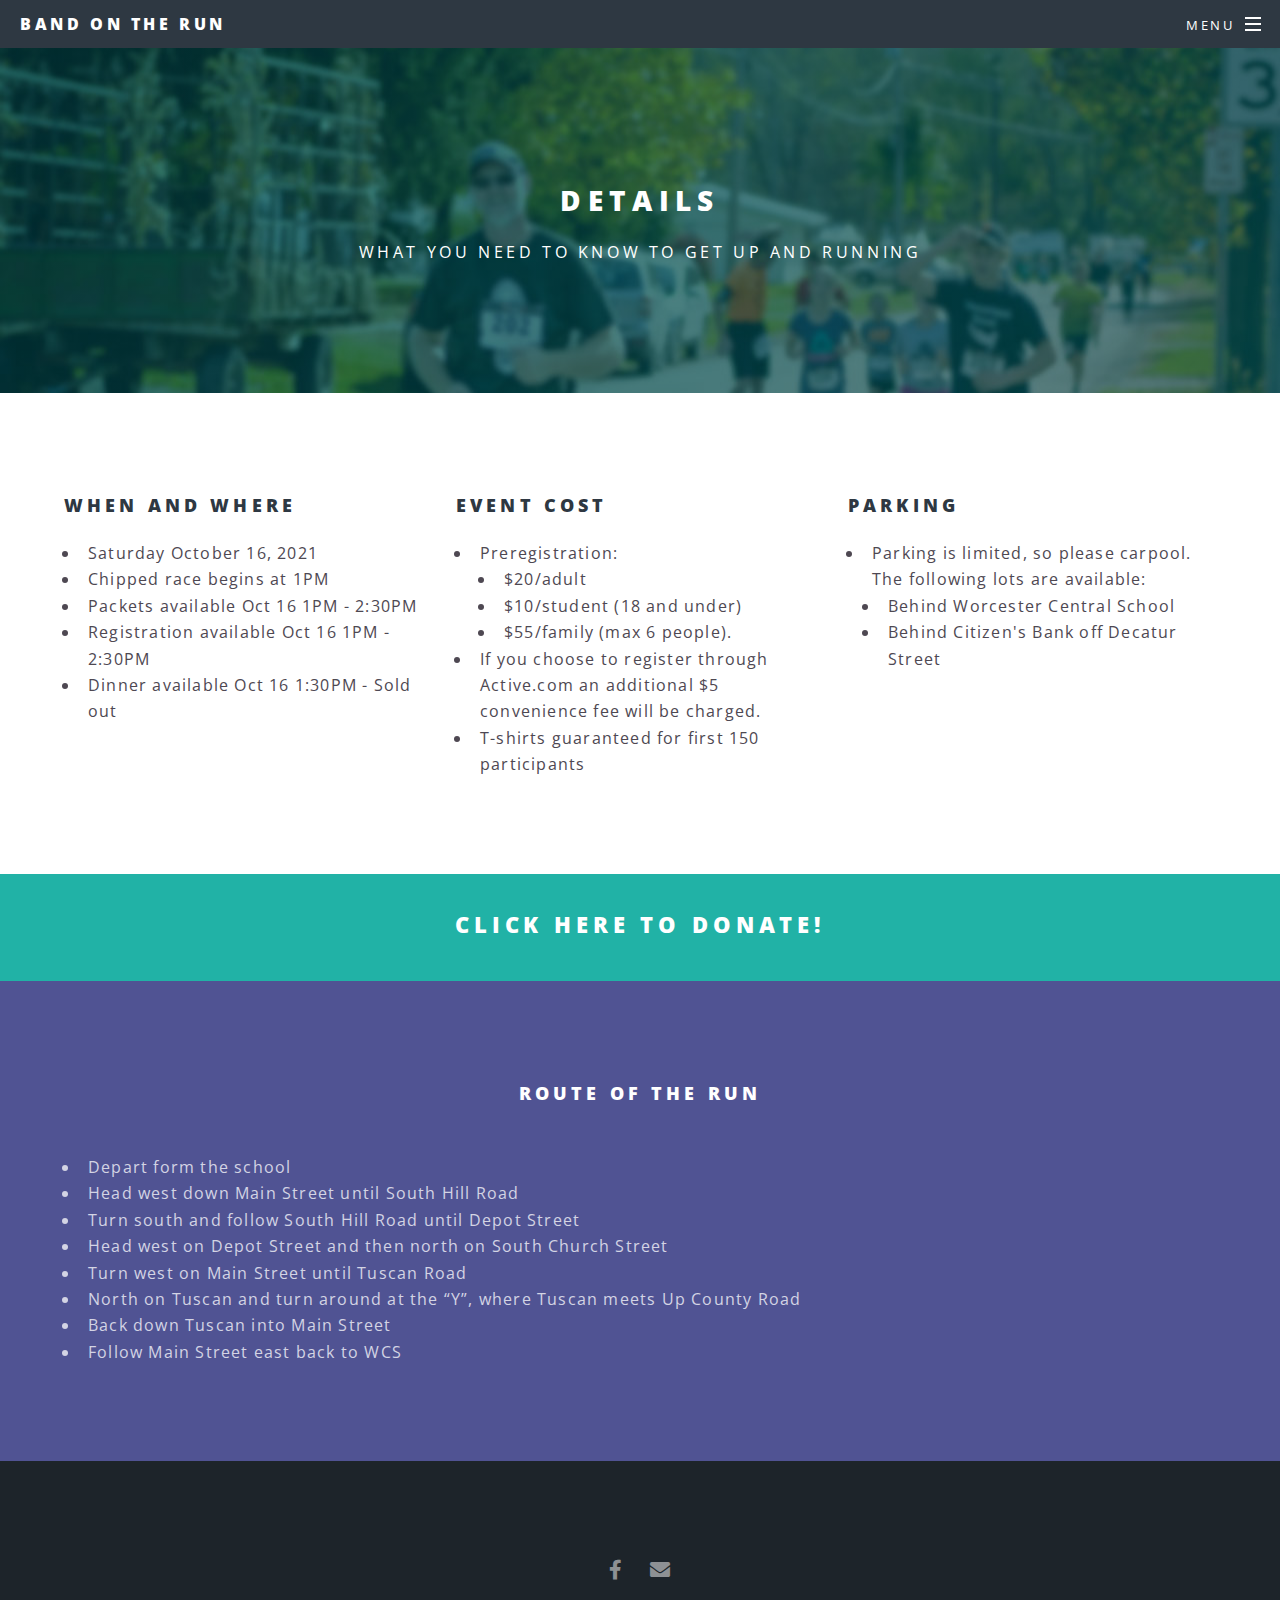
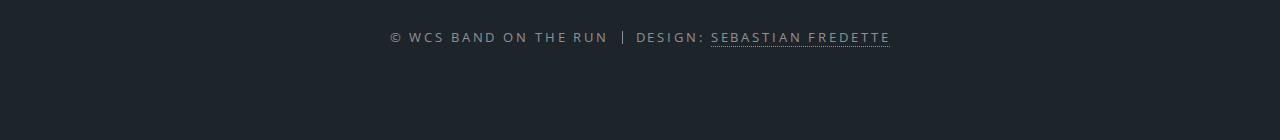
==== commit 7b4c722e: "Update details.html" ====
--- a/details.html
+++ b/details.html
@@ -11,6 +11,15 @@
 		<meta name="viewport" content="width=device-width, initial-scale=1, user-scalable=no" />
 		<link rel="stylesheet" href="assets/css/main.css" />
 		<noscript><link rel="stylesheet" href="assets/css/noscript.css" /></noscript>
+
+		<!-- Favicon Stuff -->
+		<link rel="apple-touch-icon" sizes="180x180" href="assets/favicon/apple-touch-icon.png">
+		<link rel="icon" type="image/png" sizes="32x32" href="assets/favicon/favicon-32x32.png">
+		<link rel="icon" type="image/png" sizes="16x16" href="assets/favicon/favicon-16x16.png">
+		<link rel="manifest" href="assets/favicon/site.webmanifest">
+		<link rel="mask-icon" href="assets/favicon/safari-pinned-tab.svg" color="#58915c">
+		<meta name="msapplication-TileColor" content="#00a300">
+		<meta name="theme-color" content="#ffffff">
 	</head>
 	<body class="is-preload">
 
@@ -48,11 +57,11 @@
 								<div class="col-4 col-12-medium">
 									<h3>When and Where</h3>
 										<ul>
-											<li>Saturday October 19, 2019</li>
+											<li>Saturday October 16, 2021</li>
 											<li>Chipped race begins at 1PM</li>
-											<li>Packets available Oct 19 11AM - 12:30PM</li>
-											<li>Registration available Oct 19 11AM - 12:30PM</li>
-											<li>Dinner available Oct 19 1:30PM - Sold out</li>
+											<li>Packets available Oct 16 1PM - 2:30PM</li>
+											<li>Registration available Oct 16 1PM - 2:30PM</li>
+											<li>Dinner available Oct 16 1:30PM - Sold out</li>
 										</ul>
 								</div>
 								<div class="col-4 col-12-medium">
@@ -61,7 +70,7 @@
 											<li>Preregistration:
 												<ul style="margin-block-end:0em;">
 												<li>$20/adult</li>
-												<li>$10/student (18 and under)</li> 
+												<li>$10/student (18 and under)</li>
 												<li>$55/family (max 6 people).</li>
 												</ul>
 											<li>If you choose to register through Active.com an additional $5 convenience fee will be charged. </li>
@@ -132,4 +141,4 @@
 			<script src="assets/js/main.js"></script>
 
 	</body>
-</html>+</html>
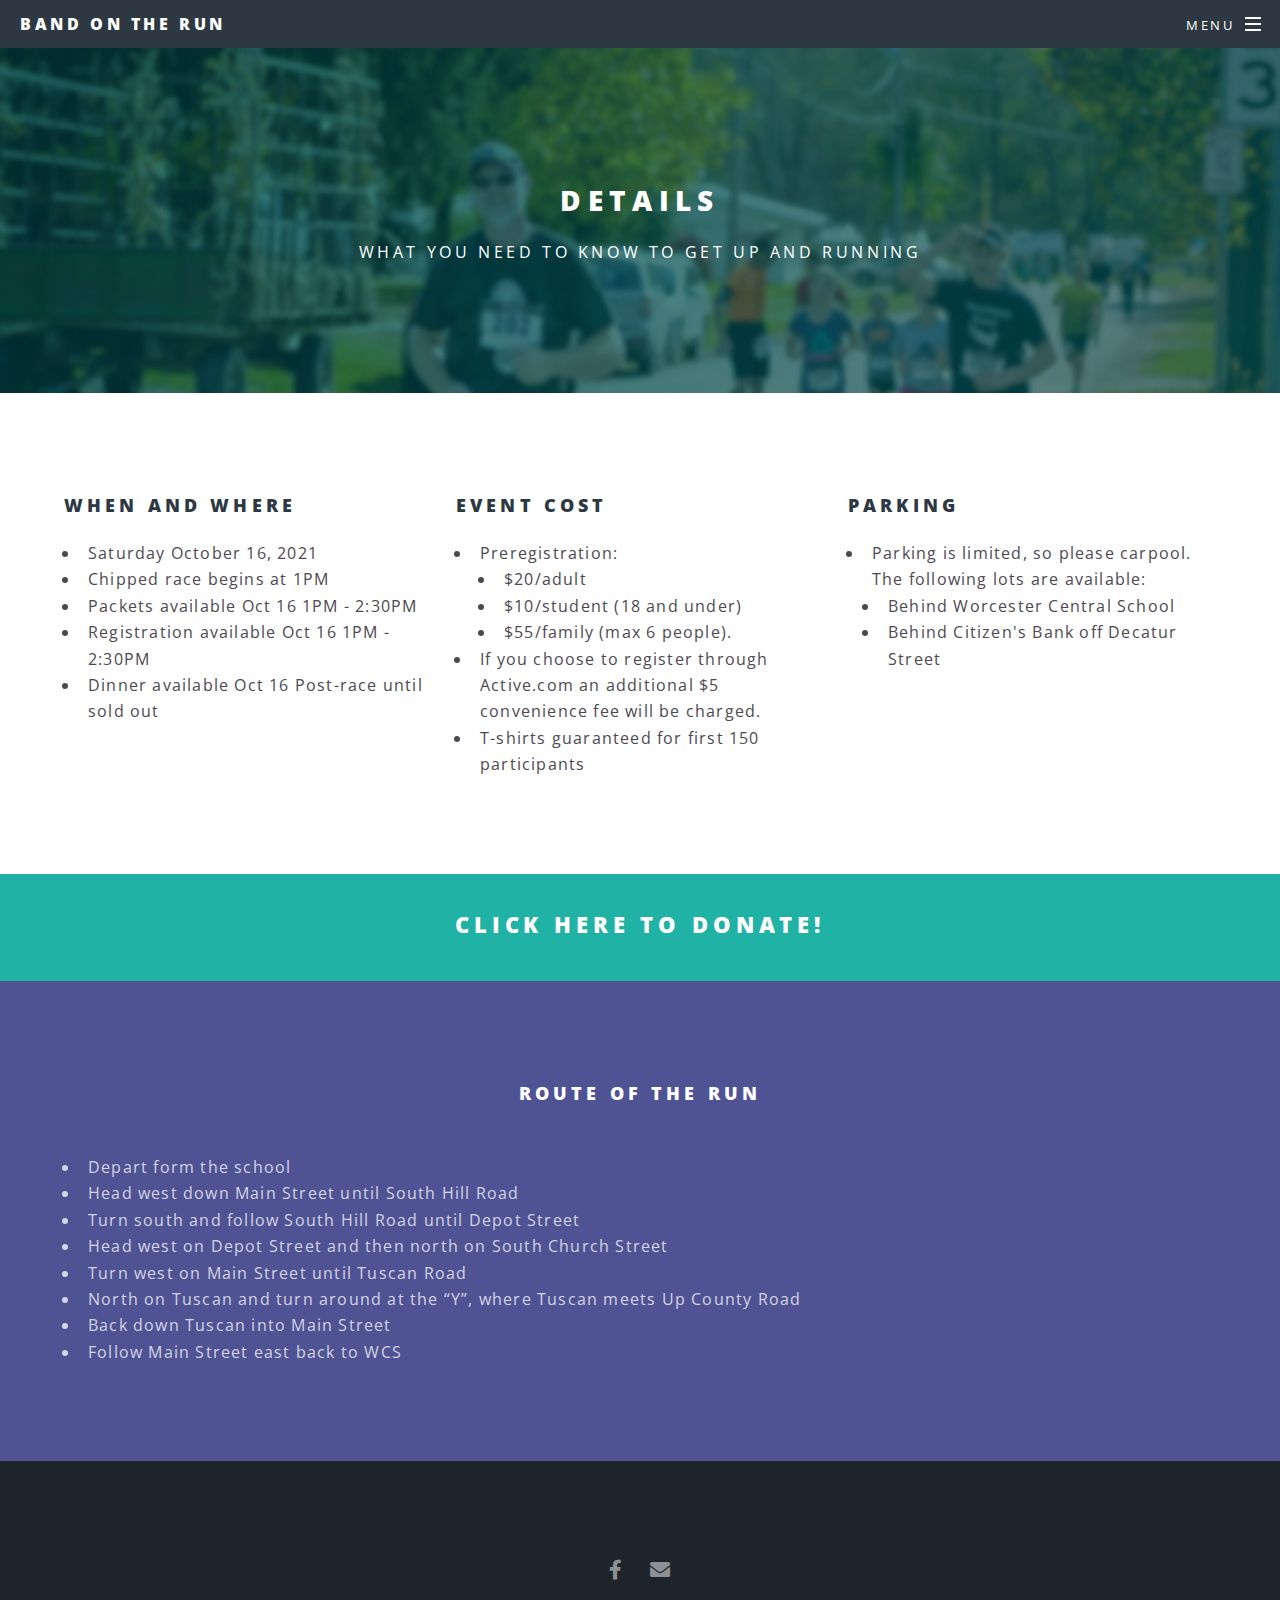
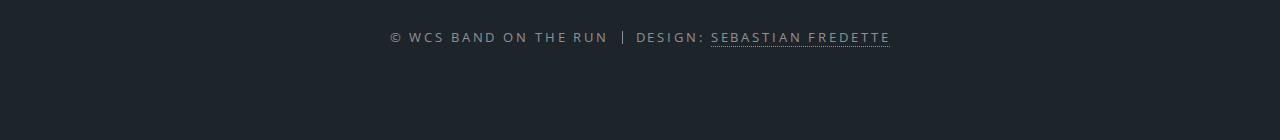
==== commit 60fe7567: "Update details.html" ====
--- a/details.html
+++ b/details.html
@@ -61,7 +61,7 @@
 											<li>Chipped race begins at 1PM</li>
 											<li>Packets available Oct 16 1PM - 2:30PM</li>
 											<li>Registration available Oct 16 1PM - 2:30PM</li>
-											<li>Dinner available Oct 16 1:30PM - Sold out</li>
+											<li>Dinner available Oct 16 Post-race until sold out</li>
 										</ul>
 								</div>
 								<div class="col-4 col-12-medium">
